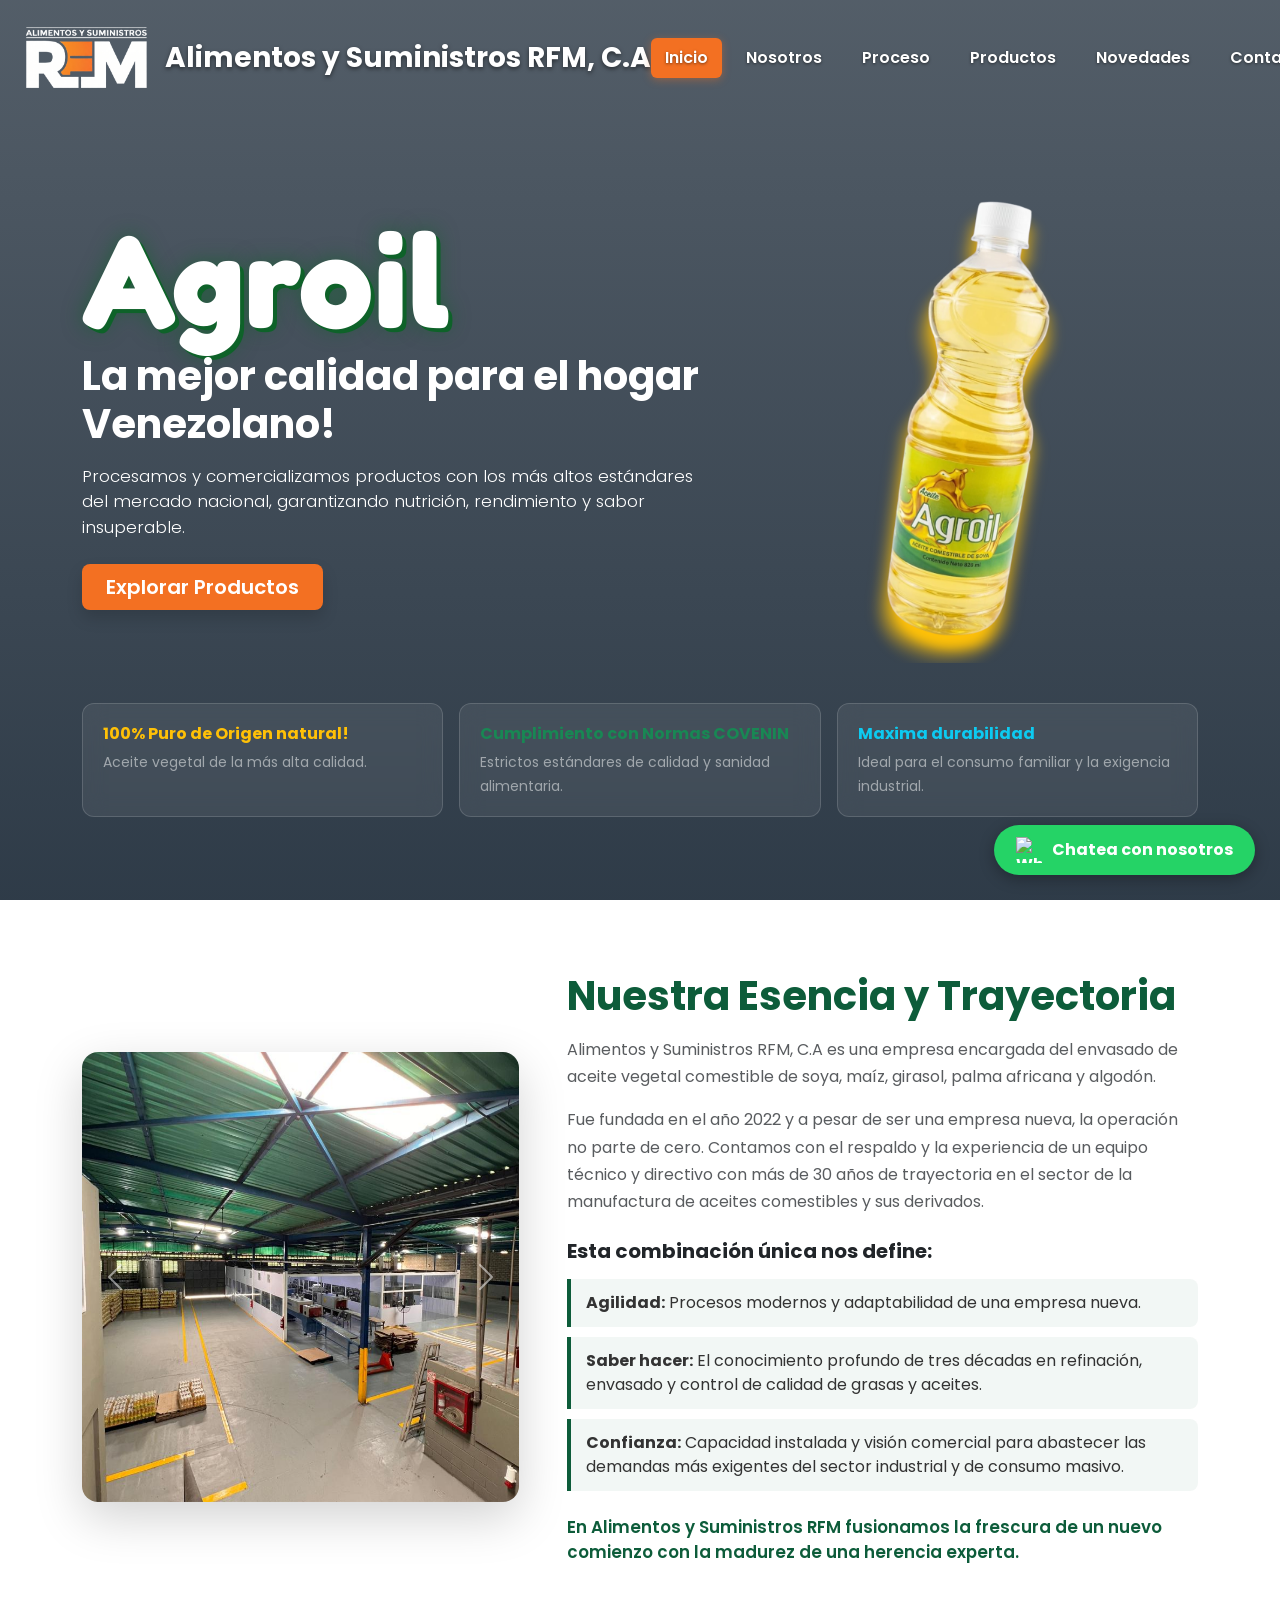
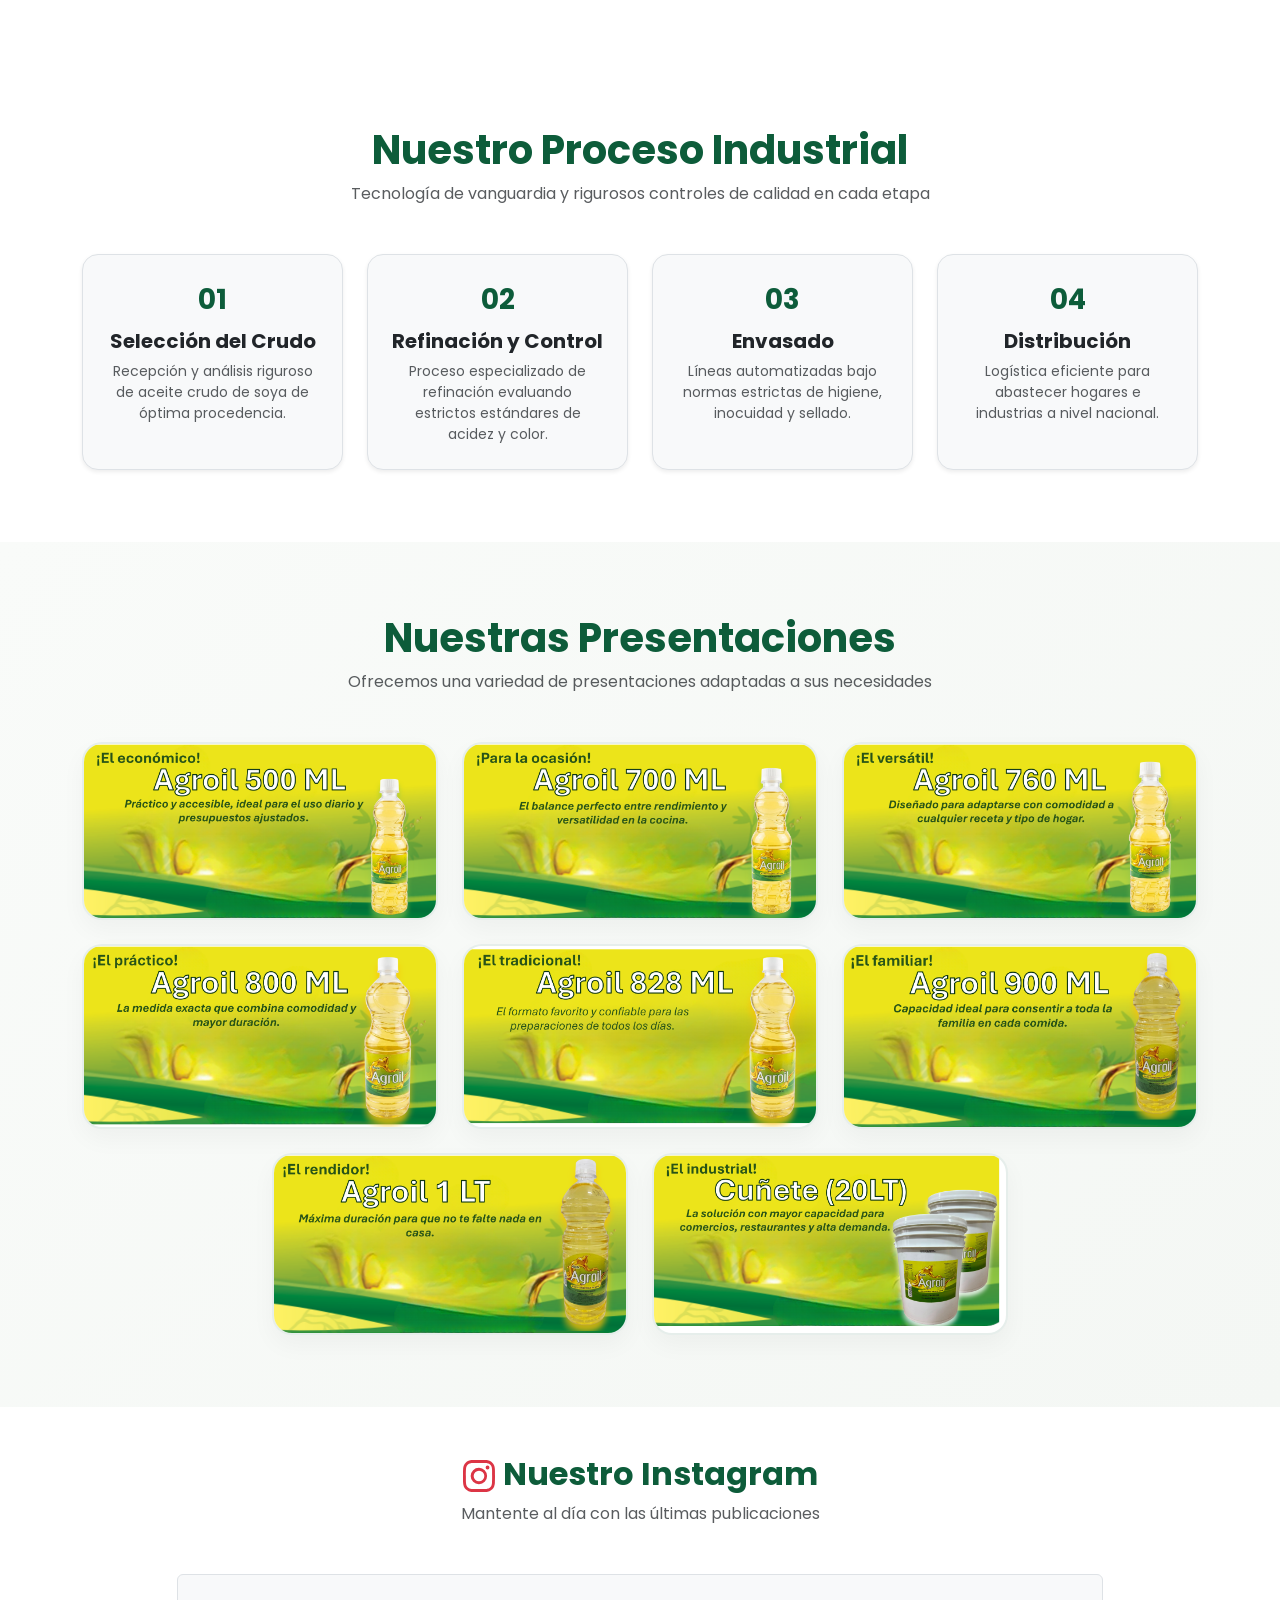
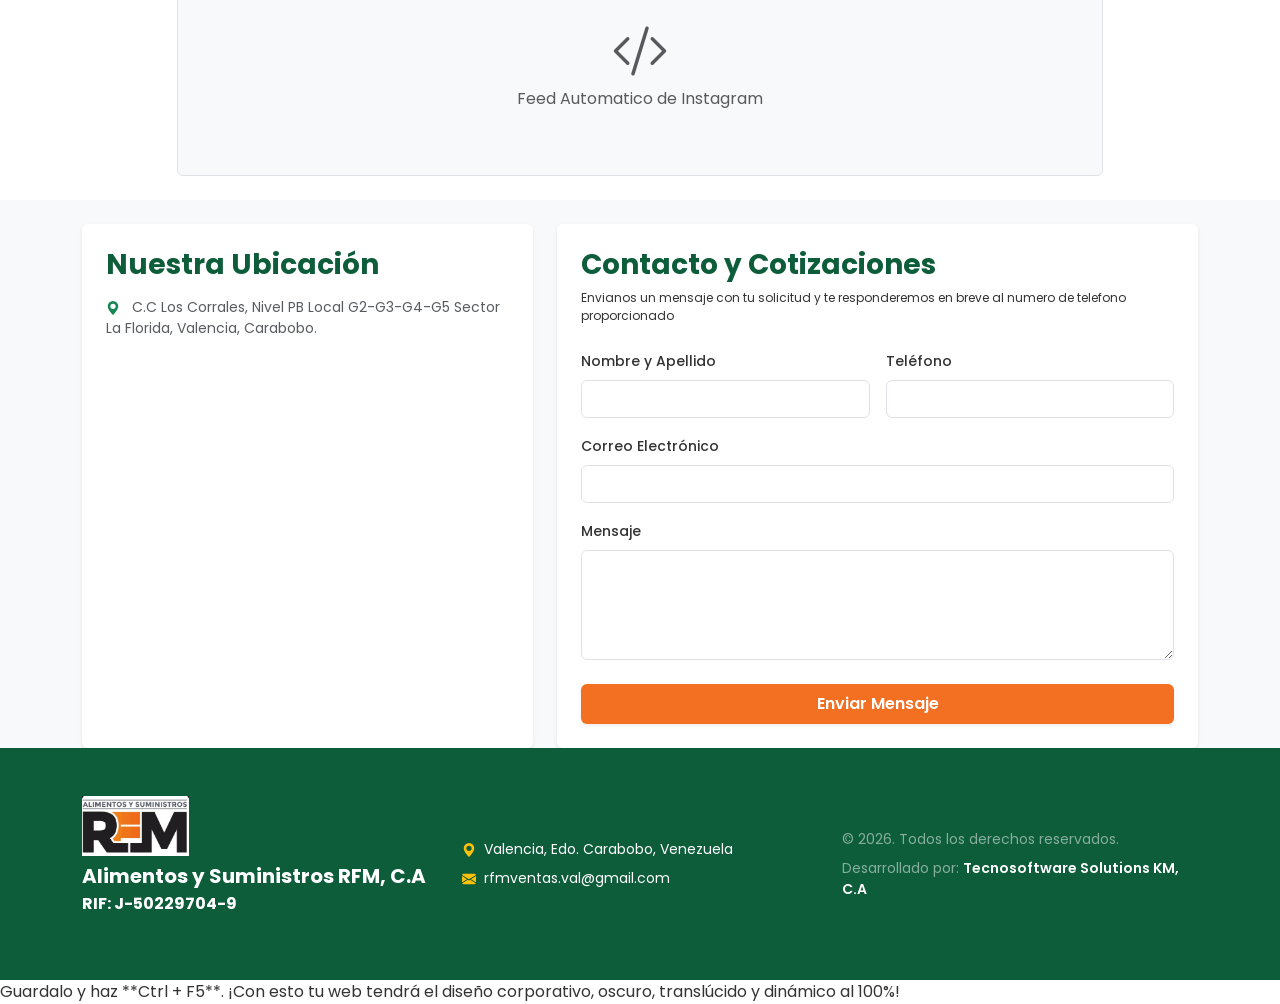
==== index.html @ ba0f2931 "Update index.html" ====
<!DOCTYPE html>
<html data-bs-theme="light" lang="es">

<head>
    <meta charset="utf-8">
    <meta name="viewport" content="width=device-width, initial-scale=1.0, shrink-to-fit=no">
    <title>Agroil | Alimentos RFM</title>
    <link rel="icon" type="image/webp" sizes="344x756" href="assets/img/agroil.webp">
    <link rel="stylesheet" href="assets/bootstrap/css/bootstrap.min.css">
    <link rel="stylesheet" href="https://fonts.googleapis.com/css2?family=Poppins:wght@300;400;600;700&family=Fredoka:wght@600&amp;display=swap">
    <link rel="stylesheet" href="https://cdn.jsdelivr.net/npm/bootstrap-icons@1.11.1/font/bootstrap-icons.css">
    <link rel="stylesheet" href="assets/css/styles.css">
</head>

<!-- EL TARGET AHORA APUNTA DIRECTAMENTE A #navbarNav PARA QUE FUNCIONE EL SCROLLSPY -->
<body data-bs-spy="scroll" data-bs-target="#navbarNav" data-bs-offset="100" tabindex="0">
    
    <nav class="navbar navbar-expand-lg navbar-transparent" id="mainNavbar">
        <div class="container-fluid px-lg-4">
            <a class="navbar-brand d-flex align-items-center gap-3 me-auto" href="#inicio">
                <img id="logoNavbar" src="assets/img/logorfm-blanco1.png" alt="Logo de RFM">
                <div class="d-flex flex-column">
                    <h3 class="fw-bold m-0 fs-3">Alimentos y Suministros RFM, C.A</h3>
                </div>
            </a>
            <button class="navbar-toggler border-0 shadow-none" data-bs-toggle="collapse" data-bs-target="#navbarNav" type="button" aria-controls="navbarNav" aria-expanded="false" aria-label="Toggle navigation">
                <span class="navbar-toggler-icon"></span>
            </button>
            <div class="collapse navbar-collapse" id="navbarNav">
                <ul class="navbar-nav fw-semibold align-items-center gap-2 ms-auto mt-3 mt-lg-0">
                    <li class="nav-item"><a class="nav-link rounded px-3 py-2 nav-link-custom active" href="#inicio">Inicio</a></li>
                    <li class="nav-item"><a class="nav-link rounded px-3 py-2 nav-link-custom" href="#nosotros">Nosotros</a></li>
                    <li class="nav-item"><a class="nav-link rounded px-3 py-2 nav-link-custom" href="#proceso">Proceso</a></li>
                    <li class="nav-item"><a class="nav-link rounded px-3 py-2 nav-link-custom" href="#productos">Productos</a></li>
                    <li class="nav-item"><a class="nav-link rounded px-3 py-2 nav-link-custom" href="#instagram">Novedades</a></li>
                    <li class="nav-item"><a class="nav-link rounded px-3 py-2 nav-link-custom" href="#contacto">Contacto</a></li>
                </ul>
            </div>
        </div>
    </nav>
    
    <!-- PORTADA (HERO) -->
    <header class="text-center text-md-start d-flex align-items-center hero" id="inicio">
        <div class="container">
            <div class="row align-items-center">
                <div class="col-md-7">
                   <h1 class="fw-bold" style="font-family: 'Fredoka', sans-serif; font-size: 8.25rem; color: #FFFFFF; text-shadow: 4px 4px 0px #0E6229, 0px 0px 20px rgba(14,98,41,0.6); line-height: 1; margin-bottom: 0.5rem; letter-spacing: 1px;">Agroil</h1>
                    <h2 class="display-6 fw-bold mb-3 text-white">La mejor calidad para el hogar Venezolano!</h2>
                    <p class="lead mb-4 text-white" style="font-size: 1.05rem;">Procesamos y comercializamos productos con los más altos estándares del mercado nacional, garantizando nutrición, rendimiento y sabor insuperable.</p>
                    <div class="d-flex flex-wrap gap-3 mb-4">
                        <a class="btn btn-lg shadow px-4 btn-custom" role="button" href="#productos">Explorar Productos</a>
                    </div>
                </div>
                <div class="col-md-5 text-center">
                    <img class="img-fluid botella-flotante" src="assets/img/agroil3.png" alt="Aceite Agroil" style="object-fit: contain;">
                </div>
            </div>

            <!-- Tarjetas inferiores con efecto cristal esmerilado -->
            <div class="row g-3 mt-4">
                <div class="col-md-4">
                    <div class="hero-glass-card">
                        <strong class="d-block mb-1 text-warning">100% Puro de Origen natural!</strong>
                        <span class="small text-white-50">Aceite vegetal de la más alta calidad.</span>
                    </div>
                </div>
                <div class="col-md-4">
                    <div class="hero-glass-card">
                        <strong class="d-block mb-1 text-success"> Cumplimiento con Normas COVENIN</strong>
                        <span class="small text-white-50">Estrictos estándares de calidad y sanidad alimentaria.</span>
                    </div>
                </div>
                <div class="col-md-4">
                    <div class="hero-glass-card">
                        <strong class="d-block mb-1 text-info">Maxima durabilidad</strong>
                        <span class="small text-white-50">Ideal para el consumo familiar y la exigencia industrial.</span>
                    </div>
                </div>
            </div>
        </div>
    </header>

    <a href="https://wa.me/584124755775?text=Hola,%20me%20interesa%20saber%20más%20sobre%20tus%20servicios" class="whatsapp-btn" target="_blank">
        <img src="https://upload.wikimedia.org/wikipedia/commons/6/6b/WhatsApp.svg" alt="WhatsApp"> Chatea con nosotros 
    </a>

    <!-- SECCIÓN DE HISTORIA CON CARRUSEL AUTOMÁTICO DE 5 FOTOS VERTICALES -->
    <section class="about-section py-5" id="nosotros">
        <div class="container py-4">
            <div class="row align-items-center g-5">
                <div class="col-lg-5">
                    <div class="about-img-wrapper shadow-lg rounded-4 overflow-hidden">
                        <div id="carouselInstalaciones" class="carousel slide carousel-fade" data-bs-ride="carousel" data-bs-interval="3500">
                            <div class="carousel-inner">
                                <div class="carousel-item active">
                                    <img src="assets/img/instalaciones3.jpeg" class="d-block w-100 vertical-carousel-img" alt="Instalación 1">
                                </div>
                                <div class="carousel-item">
                                    <img src="assets/img/instalaciones2.jpeg" class="d-block w-100 vertical-carousel-img" alt="Instalación 2">
                                </div>
                                <div class="carousel-item">
                                    <img src="assets/img/instalaciones5.jpeg" class="d-block w-100 vertical-carousel-img" alt="Instalación 3">
                                </div>
                                <div class="carousel-item">
                                    <img src="assets/img/instalaciones8.png" class="d-block w-100 vertical-carousel-img" alt="Instalación 4">
                                </div>
                                <div class="carousel-item">
                                    <img src="assets/img/instalaciones7.jpeg" class="d-block w-100 vertical-carousel-img" alt="Instalación 5">
                                </div>
                            </div>
                            <button class="carousel-control-prev" type="button" data-bs-target="#carouselInstalaciones" data-bs-slide="prev">
                                <span class="carousel-control-prev-icon" aria-hidden="true"></span>
                                <span class="visually-hidden">Anterior</span>
                            </button>
                            <button class="carousel-control-next" type="button" data-bs-target="#carouselInstalaciones" data-bs-slide="next">
                                <span class="carousel-control-next-icon" aria-hidden="true"></span>
                                <span class="visually-hidden">Siguiente</span>
                            </button>
                        </div>
                    </div>
                </div>
                <div class="col-lg-7">
                    <h2 class="fw-bold mb-3 text-primary-custom" style="font-size: 2.5rem;">Nuestra Esencia y Trayectoria</h2>
                    <p class="text-muted mb-3" style="line-height: 1.7;">
                        Alimentos y Suministros RFM, C.A es una empresa encargada del envasado de aceite vegetal comestible de soya, maíz, girasol, palma africana y algodón.
                    </p>
                    <p class="text-muted mb-4" style="line-height: 1.7;">
                        Fue fundada en el año 2022 y a pesar de ser una empresa nueva, la operación no parte de cero. Contamos con el respaldo y la experiencia de un equipo técnico y directivo con más de 30 años de trayectoria en el sector de la manufactura de aceites comestibles y sus derivados.
                    </p>
                    
                    <h5 class="fw-bold mb-3 text-dark">Esta combinación única nos define:</h5>
                    
                    <div class="feature-pill">
                        <strong>Agilidad:</strong> Procesos modernos y adaptabilidad de una empresa nueva.
                    </div>
                    <div class="feature-pill">
                        <strong>Saber hacer:</strong> El conocimiento profundo de tres décadas en refinación, envasado y control de calidad de grasas y aceites.
                    </div>
                    <div class="feature-pill">
                        <strong>Confianza:</strong> Capacidad instalada y visión comercial para abastecer las demandas más exigentes del sector industrial y de consumo masivo.
                    </div>

                    <p class="fw-semibold mt-4 text-primary-custom" style="font-size: 1.05rem;">
                        En Alimentos y Suministros RFM fusionamos la frescura de un nuevo comienzo con la madurez de una herencia experta.
                    </p>
                </div>
            </div>
        </div>
    </section>

    <!-- SECCIÓN DE PROCESO INDUSTRIAL -->
    <section class="py-5 bg-white" id="proceso">
        <div class="container py-4">
            <div class="text-center mb-5">
                <h2 class="fw-bold text-primary-custom" style="font-size: 2.5rem;">Nuestro Proceso Industrial</h2>
                <p class="text-muted">Tecnología de vanguardia y rigurosos controles de calidad en cada etapa</p>
            </div>
            <div class="row g-4 text-center">
                <div class="col-md-3">
                    <div class="p-4 border rounded-4 h-100 bg-light shadow-sm">
                        <div class="text-primary-custom fw-bold fs-3 mb-2">01</div>
                        <h5 class="fw-bold text-dark">Selección del Crudo</h5>
                        <p class="text-muted small mb-0">Recepción y análisis riguroso de aceite crudo de soya de óptima procedencia.</p>
                    </div>
                </div>
                <div class="col-md-3">
                    <div class="p-4 border rounded-4 h-100 bg-light shadow-sm">
                        <div class="text-primary-custom fw-bold fs-3 mb-2">02</div>
                        <h5 class="fw-bold text-dark">Refinación y Control</h5>
                        <p class="text-muted small mb-0">Proceso especializado de refinación evaluando estrictos estándares de acidez y color.</p>
                    </div>
                </div>
                <div class="col-md-3">
                    <div class="p-4 border rounded-4 h-100 bg-light shadow-sm">
                        <div class="text-primary-custom fw-bold fs-3 mb-2">03</div>
                        <h5 class="fw-bold text-dark">Envasado</h5>
                        <p class="text-muted small mb-0">Líneas automatizadas bajo normas estrictas de higiene, inocuidad y sellado.</p>
                    </div>
                </div>
                <div class="col-md-3">
                    <div class="p-4 border rounded-4 h-100 bg-light shadow-sm">
                        <div class="text-primary-custom fw-bold fs-3 mb-2">04</div>
                        <h5 class="fw-bold text-dark">Distribución</h5>
                        <p class="text-muted small mb-0">Logística eficiente para abastecer hogares e industrias a nivel nacional.</p>
                    </div>
                </div>
            </div>
        </div>
    </section>

    <!-- SECCIÓN DE PRODUCTOS -->
    <section class="bg-light py-5" id="productos">
        <div class="container py-4">
            <div class="text-center mb-5">
                <h2 class="fw-bold text-primary-custom" style="font-size: 2.5rem;">Nuestras Presentaciones</h2>
                <p class="text-muted">Ofrecemos una variedad de presentaciones adaptadas a sus necesidades</p>
            </div>
            
            <!-- Fila 1: Las primeras 6 presentaciones -->
            <div class="row g-4 mb-4">
                <div class="col-sm-6 col-md-4">
                    <div class="card text-center border-0 h-100 product-card-img-only">
                        <img class="img-fluid w-100" src="assets/img/agroil500ml1.png" alt="Agroil 500 ML">
                    </div>
                </div>
                <div class="col-sm-6 col-md-4">
                    <div class="card text-center border-0 h-100 product-card-img-only">
                        <img class="img-fluid w-100" src="assets/img/agroil700ml1.png" alt="Agroil 700 ML">
                    </div>
                </div>
                <div class="col-sm-6 col-md-4">
                    <div class="card text-center border-0 h-100 product-card-img-only">
                        <img class="img-fluid w-100" src="assets/img/agroil760ml1.png" alt="Agroil 760 ML">
                    </div>
                </div>
                <div class="col-sm-6 col-md-4">
                    <div class="card text-center border-0 h-100 product-card-img-only">
                        <img class="img-fluid w-100" src="assets/img/agroil800ml1.png" alt="Agroil 800 ML">
                    </div>
                </div>
                <div class="col-sm-6 col-md-4">
                    <div class="card text-center border-0 h-100 product-card-img-only">
                        <img class="img-fluid w-100" src="assets/img/agroil828ml1.png" alt="Agroil 828 ML">
                    </div>
                </div>
                <div class="col-sm-6 col-md-4">
                    <div class="card text-center border-0 h-100 product-card-img-only">
                        <img class="img-fluid w-100" src="assets/img/agroil900ml1.png" alt="Agroil 900 ML">
                    </div>
                </div>
            </div>

            <!-- Fila 2: Las últimas 2 presentaciones centradas -->
            <div class="row g-4 justify-content-center">
                <div class="col-sm-6 col-md-4">
                    <div class="card text-center border-0 h-100 product-card-img-only">
                        <img class="img-fluid w-100" src="assets/img/agroil1lt1.png" alt="Agroil 1 LT">
                    </div>
                </div>
                <div class="col-sm-6 col-md-4">
                    <div class="card text-center border-0 h-100 product-card-img-only">
                        <img class="img-fluid w-100" src="assets/img/agroilcunete1.png" alt="Agroil Cuñete">
                    </div>
                </div>
            </div>
        </div>
    </section>
    
    <section class="py-5" id="instagram">
        <div class="container">
            <div class="text-center mb-5">
                <h2 class="fw-bold text-primary-custom"><svg class="bi bi-instagram text-danger me-2" xmlns="http://www.w3.org/2000/svg" width="1em" height="1em" fill="currentColor" viewBox="0 0 16 16">
                        <path d="M8 0C5.829 0 5.556.01 4.703.048 3.85.088 3.269.222 2.76.42a3.9 3.9 0 0 0-1.417.923A3.9 3.9 0 0 0 .42 2.76C.222 3.268.087 3.85.048 4.7.01 5.555 0 5.827 0 8.001c0 2.172.01 2.444.048 3.297.04.852.174 1.433.372 1.942.205.526.478.972.923 1.417.444.445.89.719 1.416.923.51.198 1.09.333 1.942.372C5.555 15.99 5.827 16 8 16s2.444-.01 3.298-.048c.851-.04 1.434-.174 1.943-.372a3.9 3.9 0 0 0 1.416-.923c.445-.445.718-.891.923-1.417.197-.509.332-1.09.372-1.942C15.99 10.445 16 10.173 16 8s-.01-2.445-.048-3.299c-.04-.851-.175-1.433-.372-1.941a3.9 3.9 0 0 0-.923-1.417A3.9 3.9 0 0 0 13.24.42c-.51-.198-1.092-.333-1.943-.372C10.443.01 10.172 0 7.998 0zm-.717 1.442h.718c2.136 0 2.389.007 3.232.046.78.035 1.204.166 1.486.275.373.145.64.319.92.599s.453.546.598.92c.11.281.24.705.275 1.485.039.843.047 1.096.047 3.231s-.008 2.389-.047 3.232c-.035.78-.166 1.203-.275 1.485a2.5 2.5 0 0 1-.599.919c-.28.28-.546.453-.92.598-.28.11-.704.24-1.485.276-.843.038-1.096.047-3.232.047s-2.39-.009-3.233-.047c-.78-.036-1.203-.166-1.485-.276a2.5 2.5 0 0 1-.92-.598 2.5 2.5 0 0 1-.6-.92c-.109-.281-.24-.705-.275-1.485-.038-.843-.046-1.096-.046-3.233s.008-2.388.046-3.231c.036-.78.166-1.204.276-1.486.145-.373.319-.64.599-.92s.546-.453.92-.598c.282-.11.705-.24 1.485-.276.738-.034 1.024-.044 2.515-.045zm4.988 1.328a.96.96 0 1 0 0 1.92.96.96 0 0 0 0-1.92m-4.27 1.122a4.109 4.109 0 1 0 0 8.217 4.109 4.109 0 0 0 0-8.217m0 1.441a2.667 2.667 0 1 1 0 5.334 2.667 2.667 0 0 1 0-5.334"></path>
                    </svg>Nuestro Instagram</h2>
                <p class="text-muted">Mantente al día con las últimas publicaciones</p>
            </div>
            <div class="row justify-content-center">
                <div class="col-lg-10 text-center">
                    <div class="text-muted bg-light border rounded p-5 border-dashed"><svg class="bi bi-code-slash display-4" xmlns="http://www.w3.org/2000/svg" width="1em" height="1em" fill="currentColor" viewBox="0 0 16 16">
                            <path d="M10.478 1.647a.5.5 0 1 0-.956-.294l-4 13a.5.5 0 0 0 .956.294zM4.854 4.146a.5.5 0 0 1 0 .708L1.707 8l3.147 3.146a.5.5 0 0 1-.708.708l-3.5-3.5a.5.5 0 0 1 0-.708l3.5-3.5a.5.5 0 0 1 .708 0m6.292 0a.5.5 0 0 0 0 .708L14.293 8l-3.147 3.146a.5.5 0 0 0 .708.708l3.5-3.5a.5.5 0 0 0 0-.708l-3.5-3.5a.5.5 0 0 0-.708 0"></path>
                        </svg>
                        <p class="mt-2">Feed Automatico de Instagram</p>
                    </div>
                </div>
            </div>
        </div>
    </section>

    <section class="bg-light" id="contacto">
        <div class="container">
            <div class="row g-4">
                <div class="col-md-5">
                    <div class="bg-white rounded shadow-sm h-100 p-4">
                        <h3 class="fw-bold mb-3 text-primary-custom">Nuestra Ubicación</h3>
                        <p class="small text-muted mb-4"><svg class="bi bi-geo-alt-fill text-success me-2" xmlns="http://www.w3.org/2000/svg" width="1em" height="1em" fill="currentColor" viewBox="0 0 16 16">
                                <path d="M8 16s6-5.686 6-10A6 6 0 0 0 2 6c0 4.314 6 10 6 10m0-7a3 3 0 1 1 0-6 3 3 0 0 1 0 6"></path>
                            </svg> C.C Los Corrales, Nivel PB Local G2-G3-G4-G5 Sector La Florida, Valencia, Carabobo. </p>
                        <div class="ratio ratio-4x3"><iframe src="https://www.google.com/maps/embed?pb=!1m18!1m12!1m3!1d6630.910100347142!2d-68.04578886795782!3d10.146372700443123!2m3!1f0!2f0!3f0!3m2!1i1024!2i768!4f13.1!3m3!1m2!1s0x8e8066cc45469587%3A0x238db2cf6368367c!2sCc%20los%20corrales!5e1!3m2!1ses!2sve!4v1781466089748!5m2!1ses!2sve" width="600" height="450" style="border:0;" allowfullscreen="" loading="lazy"></iframe></div>
                    </div>
                </div>
                <div class="col-md-7">
                    <div class="bg-white rounded shadow-sm h-100 p-4">
                        <h3 class="fw-bold text-primary-custom">Contacto y Cotizaciones</h3>
                        <p class="mb-4" style="font-size: 12px;">Envianos un mensaje con tu solicitud y te responderemos en breve al numero de telefono proporcionado</p>
                        <form data-bss-recipient="c4dbc16003c33387e668a1686b97dbf0" data-bss-subject="Solicitud de Cotizacion" data-bss-loading-message="Enviando..." data-bss-success-title="Éxito" data-bss-success-message="Su mensaje ha sido enviado" data-bss-error-message="Algo salió mal, por favor intente de nuevo" data-bss-filesize-message="El tamaño debe ser menor a 10 mega bytes" data-bss-empty-form-message="Por favor rellene todos los campos" data-bss-close="Cerrar">
                            <div class="row g-3">
                                <div class="col-md-6"><label class="small fw-medium form-label">Nombre y Apellido</label><input class="form-control" type="text" required=""></div>
                                <div class="col-md-6"><label class="small fw-medium form-label">Teléfono</label><input class="form-control" type="tel" required=""></div>
                                <div class="col-12"><label class="small fw-medium form-label">Correo Electrónico</label><input class="form-control" type="email" required=""></div>
                                <div class="col-12"><label class="small fw-medium form-label">Mensaje</label><textarea class="form-control" required="" rows="4"></textarea></div>
                                <div class="col-12 mt-4"><button class="btn shadow-sm w-100 py-2 btn-custom" type="submit">Enviar Mensaje</button></div>
                            </div>
                        </form>
                    </div>
                </div>
            </div>
        </div>
    </section>
    
    <footer class="text-center text-md-start text-white py-5 bg-primary-custom">
        <div class="container">
            <div class="row align-items-center g-4">
                <div class="col-md-4">
                    <div class="d-flex flex-column align-items-center align-items-md-start"><img class="img-fluid mb-2" src="assets/img/logoRfm.png" alt="logo" style="max-height: 60px;">
                        <h5 class="fw-bold mb-1">Alimentos y Suministros RFM, C.A</h5>
                        <p><strong>RIF:&nbsp;J-50229704-9</strong></p>
                    </div>
                </div>
                <div class="col-md-4 text-md-start">
                    <p class="small d-flex justify-content-center align-items-center justify-content-md-start mb-2"><svg class="bi bi-geo-alt-fill text-warning me-2" xmlns="http://www.w3.org/2000/svg" width="1em" height="1em" fill="currentColor" viewBox="0 0 16 16">
                            <path d="M8 16s6-5.686 6-10A6 6 0 0 0 2 6c0 4.314 6 10 6 10m0-7a3 3 0 1 1 0-6 3 3 0 0 1 0 6"></path>
                        </svg> Valencia, Edo. Carabobo, Venezuela </p>
                    <p class="small d-flex justify-content-center align-items-center justify-content-md-start mb-0"><svg class="bi bi-envelope-fill text-warning me-2" xmlns="http://www.w3.org/2000/svg" width="1em" height="1em" fill="currentColor" viewBox="0 0 16 16">
                            <path d="M.05 3.555A2 2 0 0 1 2 2h12a2 2 0 0 1 1.95 1.555L8 8.414zM0 4.697v7.104l5.803-3.558zM6.761 8.83l-6.57 4.027A2 2 0 0 0 2 14h12a2 2 0 0 0 1.808-1.144l-6.57-4.027L8 9.586zm3.436-.586L16 11.801V4.697z"></path>
                        </svg> rfmventas.val@gmail.com </p>
                </div>
                <div class="col-md-4 text-md-start">
                    <p class="small text-white-50 mb-2">© 2026. Todos los derechos reservados.</p>
                    <p class="small text-white-50 mb-0"> Desarrollado por: <a class="fw-semibold text-decoration-none text-white hover-link" href="https://www.tecnosoftwaresolutions.com" target="_blank">Tecnosoftware Solutions KM, C.A</a></p>
                </div>
            </div>
        </div>
    </footer>

    <!-- SCRIPT DINÁMICO PARA CAMBIO DE LOGO Y ESTILO DEL MENÚ -->
    <script>
        window.addEventListener('scroll', function() {
            const navbar = document.getElementById('mainNavbar');
            const logo = document.getElementById('logoNavbar');
            if (window.scrollY > 50) {
                navbar.classList.remove('navbar-transparent');
                navbar.classList.add('navbar-scrolled');
                logo.src = 'assets/img/logorfm-negro1.png'; // Logo actualizado a negro para cuando la barra es blanca
            } else {
                navbar.classList.remove('navbar-scrolled');
                navbar.classList.add('navbar-transparent');
                logo.src = 'assets/img/logorfm-blanco1.png'; // Logo adaptado para la parte superior oscura
            }
        });

        document.addEventListener('DOMContentLoaded', function() {
            const navbar = document.getElementById('mainNavbar');
            const logo = document.getElementById('logoNavbar');
            if (window.scrollY > 50) {
                navbar.classList.remove('navbar-transparent');
                navbar.classList.add('navbar-scrolled');
                logo.src = 'assets/img/logorfm-negro1.png'; // Logo actualizado
            } else {
                navbar.classList.add('navbar-transparent');
                logo.src = 'assets/img/logorfm-blanco1.png';
            }
        });
    </script>

    <script src="assets/bootstrap/js/bootstrap.min.js"></script>
    <script src="assets/js/./embed/js/smart-forms.min.js"></script>
</body>

</html>

Guardalo y haz **Ctrl + F5**. ¡Con esto tu web tendrá el diseño corporativo, oscuro, translúcido y dinámico al 100%!
---- assets/css/styles.css ----
/* 1. Desplazamiento suave nativo */
html {
  scroll-behavior: smooth;
}

#inicio, #nosotros, #proceso, #productos, #instagram, #contacto {
  scroll-margin-top: 100px;
}

body {
  font-family: 'Poppins', sans-serif;
  color: #333;
  position: relative;
  padding-top: 0 !important;
  /* overflow-x: hidden; <-- ELIMINADO: Esta es la línea exacta que rompe la selección automática del menú */
}

.bg-primary-custom {
  background-color: #0d5c3a;
}

.text-primary-custom {
  color: #0d5c3a;
}

.btn-custom {
  background-color: #f37022;
  color: #fff;
  font-weight: 600;
  border: none;
}

.btn-custom:hover {
  background-color: #d65d1b;
  color: #fff;
}

/* ==========================================
   2. BARRA DE NAVEGACIÓN DINÁMICA (CAMBIO AL HACER SCROLL)
   ========================================== */
.navbar {
  position: fixed !important;
  top: 0;
  left: 0;
  width: 100%;
  z-index: 1050;
  padding-top: 20px !important;
  padding-bottom: 20px !important;
  transition: all 0.35s ease-in-out;
}

/* === TAMAÑO DEL LOGO LIMPIO (Sin zoom forzado) === */
#logoNavbar {
  height: 65px !important;
  width: auto !important;
  object-fit: contain;
  transition: all 0.3s ease;
}

/* Estado 1: Arriba del todo (Transparente con letras blancas) */
.navbar.navbar-transparent {
  background: transparent !important;
  backdrop-filter: none !important;
  -webkit-backdrop-filter: none !important;
  border-bottom: none !important;
  box-shadow: none !important;
}

.navbar.navbar-transparent .navbar-brand h3 {
  color: #ffffff !important;
  text-shadow: 0 2px 4px rgba(0,0,0,0.5);
}

.navbar.navbar-transparent .navbar-brand .text-muted {
  color: rgba(255, 255, 255, 0.8) !important;
  text-shadow: 0 1px 3px rgba(0,0,0,0.5);
}

.navbar.navbar-transparent .navbar-nav .nav-link-custom {
  color: #ffffff !important;
  text-shadow: 0 1px 3px rgba(0,0,0,0.5);
}

.navbar.navbar-transparent .navbar-nav .nav-link-custom:hover {
  color: #f37022 !important;
  background-color: rgba(255, 255, 255, 0.15);
  border-radius: 6px;
}

.navbar.navbar-transparent .navbar-toggler {
  border-color: rgba(255, 255, 255, 0.5) !important;
}

.navbar.navbar-transparent .navbar-toggler-icon {
  filter: brightness(0) invert(1);
}

/* Estado 2: Al bajar el scroll (Fondo blanco translúcido con letras oscuras) */
.navbar.navbar-scrolled {
  background: rgba(255, 255, 255, 0.95) !important;
  backdrop-filter: blur(10px);
  -webkit-backdrop-filter: blur(10px);
  border-bottom: 1px solid rgba(0, 0, 0, 0.08) !important;
  box-shadow: 0 4px 20px rgba(0, 0, 0, 0.08) !important;
  padding-top: 12px !important;
  padding-bottom: 12px !important;
}

.navbar.navbar-scrolled .navbar-brand h3 {
  color: #333333 !important;
  text-shadow: none;
}

.navbar.navbar-scrolled .navbar-brand .text-muted {
  color: #6c757d !important;
  text-shadow: none;
}

.navbar.navbar-scrolled .navbar-nav .nav-link-custom {
  color: #333333 !important;
  text-shadow: none;
}

.navbar.navbar-scrolled .navbar-nav .nav-link-custom:hover {
  color: #0d5c3a !important;
  background-color: rgba(13, 92, 58, 0.05);
  border-radius: 6px;
}

.navbar.navbar-scrolled .navbar-toggler {
  border-color: rgba(0, 0, 0, 0.2) !important;
}

.navbar.navbar-scrolled .navbar-toggler-icon {
  filter: none;
}

/* Comunes del Navbar */
.navbar-nav .nav-link.active {
  background-color: #f37022 !important;
  color: #ffffff !important;
  border-radius: 6px;
  padding-left: 14px !important;
  padding-right: 14px !important;
  font-weight: 600;
  box-shadow: 0 2px 8px rgba(243, 112, 34, 0.4);
}

.navbar-toggler:focus {
  box-shadow: none;
}

@media (max-width: 991.98px) {
  .navbar-collapse {
    background: rgba(10, 25, 40, 0.95);
    padding: 15px;
    border-radius: 8px;
    margin-top: 10px;
  }
  .navbar.navbar-scrolled .navbar-collapse {
    background: rgba(255, 255, 255, 0.98);
    box-shadow: 0 10px 25px rgba(0,0,0,0.1);
  }
  .navbar-brand h3 {
    font-size: 1.05rem !important;
    white-space: normal !important;
    line-height: 1.2;
  }
  .navbar-brand {
    gap: 8px !important;
  }
  #logoNavbar {
    height: 55px !important;
  }
}

/* ==========================================
   3. SECCIÓN HERO (EMPIEZA DESDE ARRIBA DEL TODO)
   ========================================== */
.hero {
  background: linear-gradient(rgba(10, 25, 40, 0.7), rgba(10, 25, 40, 0.85)), url('../img/portada.png') center/cover no-repeat;
  color: white;
  padding-top: 160px !important;
  padding-bottom: 60px;
  min-height: 100vh;
  margin-top: 0 !important;
}

@keyframes flotar {
  0% { transform: translateY(0px); }
  50% { transform: translateY(-12px); }
  100% { transform: translateY(0px); }
}

.botella-flotante {
  animation: flotar 3s ease-in-out infinite;
  max-height: 480px !important;
}

.hero-glass-card {
  background: rgba(255, 255, 255, 0.07);
  backdrop-filter: blur(10px);
  -webkit-backdrop-filter: blur(10px);
  border: 1px solid rgba(255, 255, 255, 0.15);
  border-radius: 12px;
  padding: 18px 20px;
  color: #ffffff;
  transition: transform 0.3s ease, background 0.3s ease;
  height: 100%;
}

.hero-glass-card:hover {
  background: rgba(255, 255, 255, 0.12);
  transform: translateY(-4px);
}

/* ==========================================
   4. SECCIÓN DE HISTORIA E INSTALACIONES (CARRUSEL)
   ========================================== */
.about-section {
  background-color: #ffffff;
  position: relative;
}

.about-img-wrapper {
  position: relative;
  border-radius: 1rem;
  overflow: hidden;
  box-shadow: 0 15px 30px rgba(0,0,0,0.1);
}

.about-img-wrapper img {
  transition: transform 0.5s ease;
}

.about-img-wrapper:hover img {
  transform: scale(1.03);
}

.vertical-carousel-img {
  height: 450px !important;
  object-fit: cover !important;
  width: 100%;
}

.feature-pill {
  background: rgba(13, 92, 58, 0.05);
  border-left: 4px solid #0d5c3a;
  padding: 12px 15px;
  border-radius: 0 8px 8px 0;
  margin-bottom: 10px;
}

/* ==========================================
   5. SECCIÓN DE PRODUCTOS
   ========================================== */
#productos {
  background: linear-gradient(135deg, #f9fbf9 0%, #f4f7f4 100%) !important;
  position: relative;
}

.product-card-img-only {
  background: #ffffff;
  border-radius: 20px !important;
  border: 2px solid rgba(13, 92, 58, 0.1) !important;
  box-shadow: 0 10px 25px rgba(0, 0, 0, 0.04) !important;
  overflow: hidden;
  display: flex;
  align-items: center;
  justify-content: center;
  padding: 0px;
  transition: all 0.35s cubic-bezier(0.165, 0.84, 0.44, 1);
  position: relative;
}

.product-card-img-only img {
  width: 100% !important;
  height: 100% !important;
  object-fit: cover !important;
  transition: transform 0.4s ease-in-out;
}

.product-card-img-only:hover {
  transform: translateY(-8px);
  box-shadow: 0 18px 40px rgba(13, 92, 58, 0.15) !important;
  border-color: #f37022 !important;
}

.product-card-img-only:hover img {
  transform: scale(1.05);
}

/* ==========================================
   6. BOTÓN FLOTANTE DE WHATSAPP
   ========================================== */
.whatsapp-btn {
  position: fixed !important;
  bottom: 25px !important;
  right: 25px !important;
  background-color: #25d366 !important;
  color: white !important;
  padding: 12px 22px !important;
  border-radius: 50px !important;
  text-decoration: none !important;
  font-weight: bold !important;
  display: flex !important;
  align-items: center !important;
  gap: 10px !important;
  box-shadow: 0 4px 15px rgba(0,0,0,0.3) !important;
  z-index: 9999 !important;
  transition: transform 0.3s ease !important;
}

.whatsapp-btn:hover {
  transform: scale(1.05);
  color: white !important;
}

.whatsapp-btn img {
  width: 26px !important;
  height: 26px !important;
  max-width: 26px !important;
  max-height: 26px !important;
  object-fit: contain !important;
  display: inline-block !important;
  margin: 0 !important;
}

/* ==========================================
   7. FOOTER
   ========================================== */
footer {
  background-color: #0d5c3a !important;
  color: white !important;
  position: relative;
  z-index: 10;
}

.hover-link {
  transition: color 0.3s ease;
}

.hover-link:hover {
  color: #f37022 !important;
}
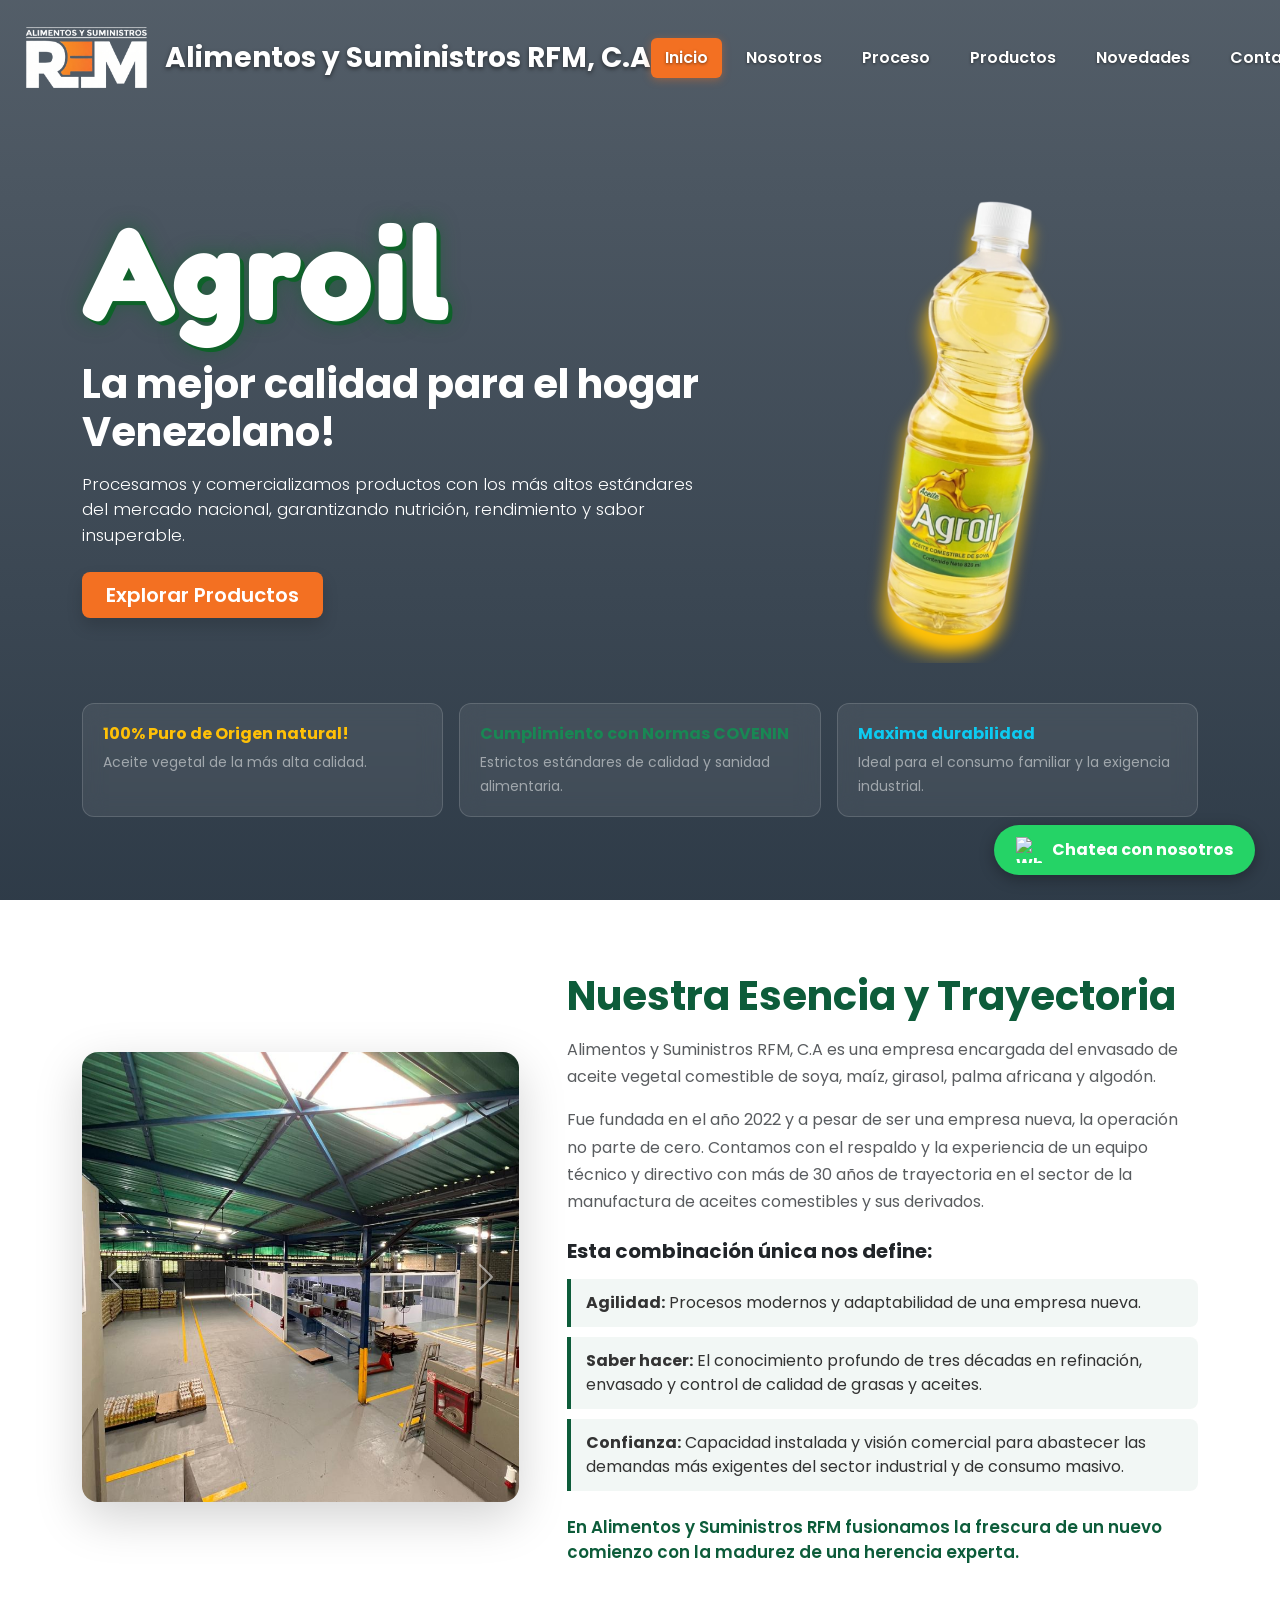
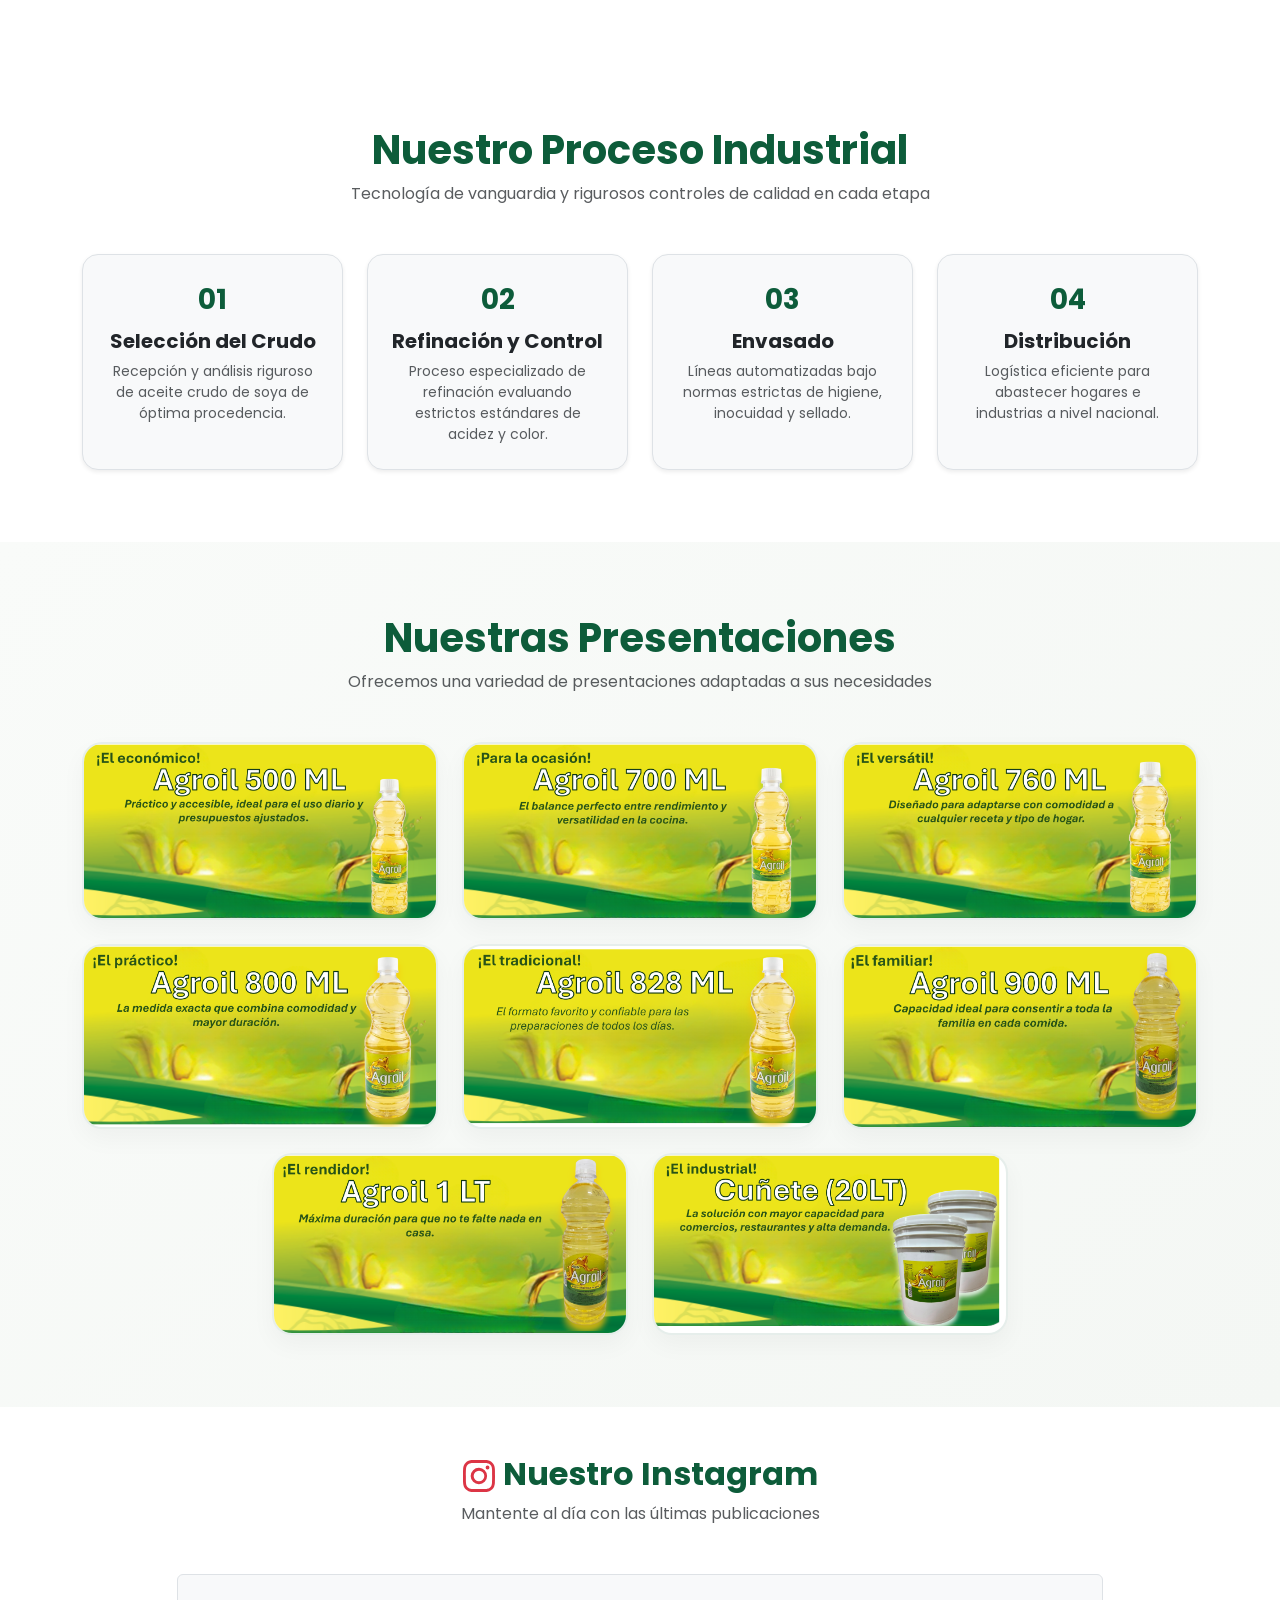
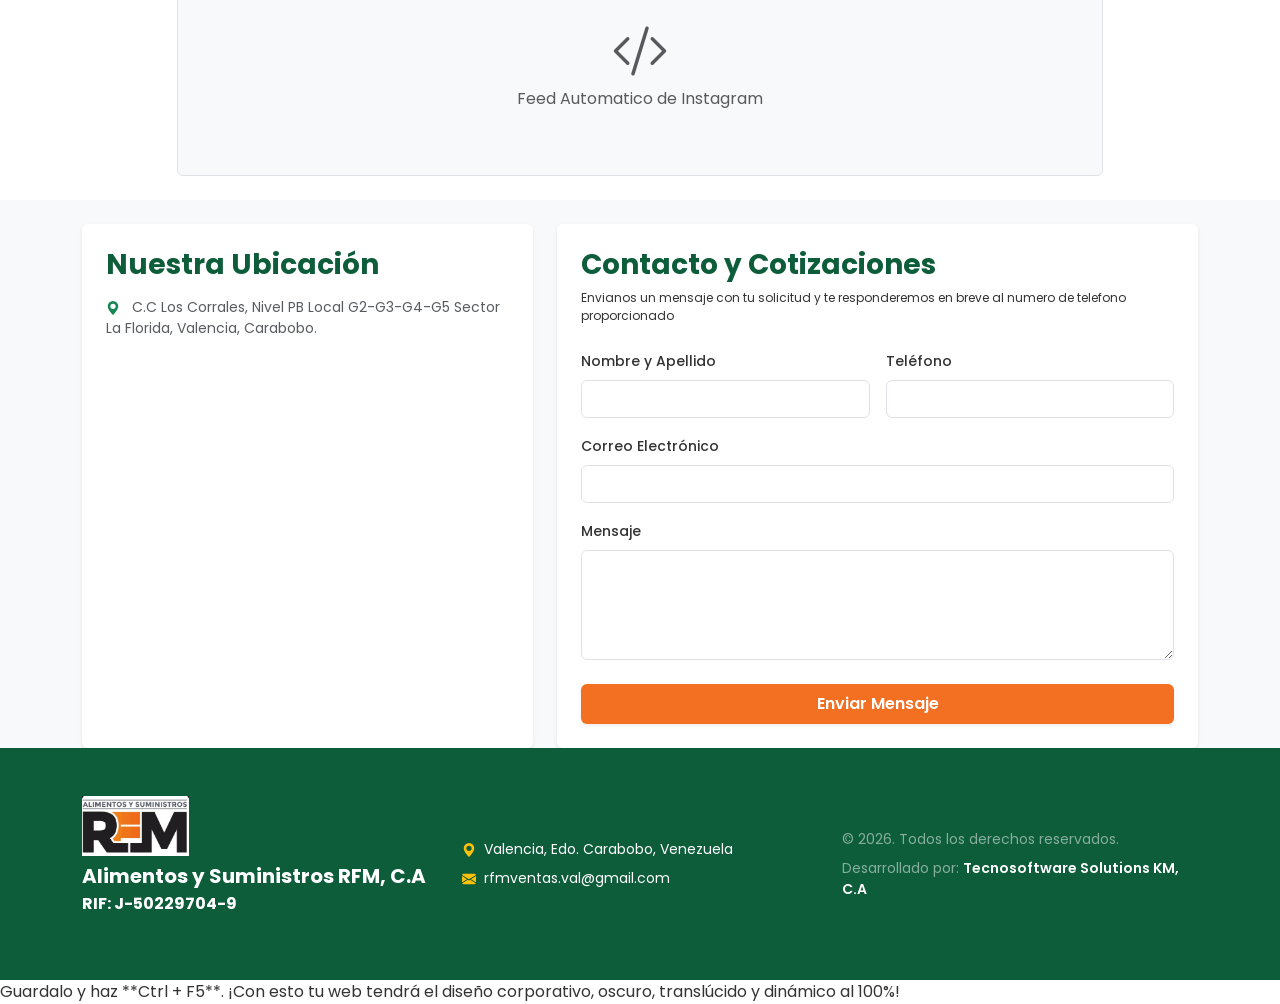
==== commit a1b302c2: "Update index.html" ====
--- a/index.html
+++ b/index.html
@@ -44,7 +44,7 @@
         <div class="container">
             <div class="row align-items-center">
                 <div class="col-md-7">
-                   <h1 class="fw-bold" style="font-family: 'Fredoka', sans-serif; font-size: 8.25rem; color: #FFFFFF; text-shadow: 4px 4px 0px #0E6229, 0px 0px 20px rgba(14,98,41,0.6); line-height: 1; margin-bottom: 0.5rem; letter-spacing: 1px;">Agroil</h1>
+                   <h1 class="fw-bold" style="font-family: 'Fredoka', sans-serif; font-size: 8.25rem; color: #FFFFFF; text-shadow: 4px 4px 0px #0E6229, 0px 0px 20px rgba(14,98,41,0.6); line-height: 1; margin-bottom: 1.5rem; letter-spacing: 1px;">Agroil</h1>
                     <h2 class="display-6 fw-bold mb-3 text-white">La mejor calidad para el hogar Venezolano!</h2>
                     <p class="lead mb-4 text-white" style="font-size: 1.05rem;">Procesamos y comercializamos productos con los más altos estándares del mercado nacional, garantizando nutrición, rendimiento y sabor insuperable.</p>
                     <div class="d-flex flex-wrap gap-3 mb-4">
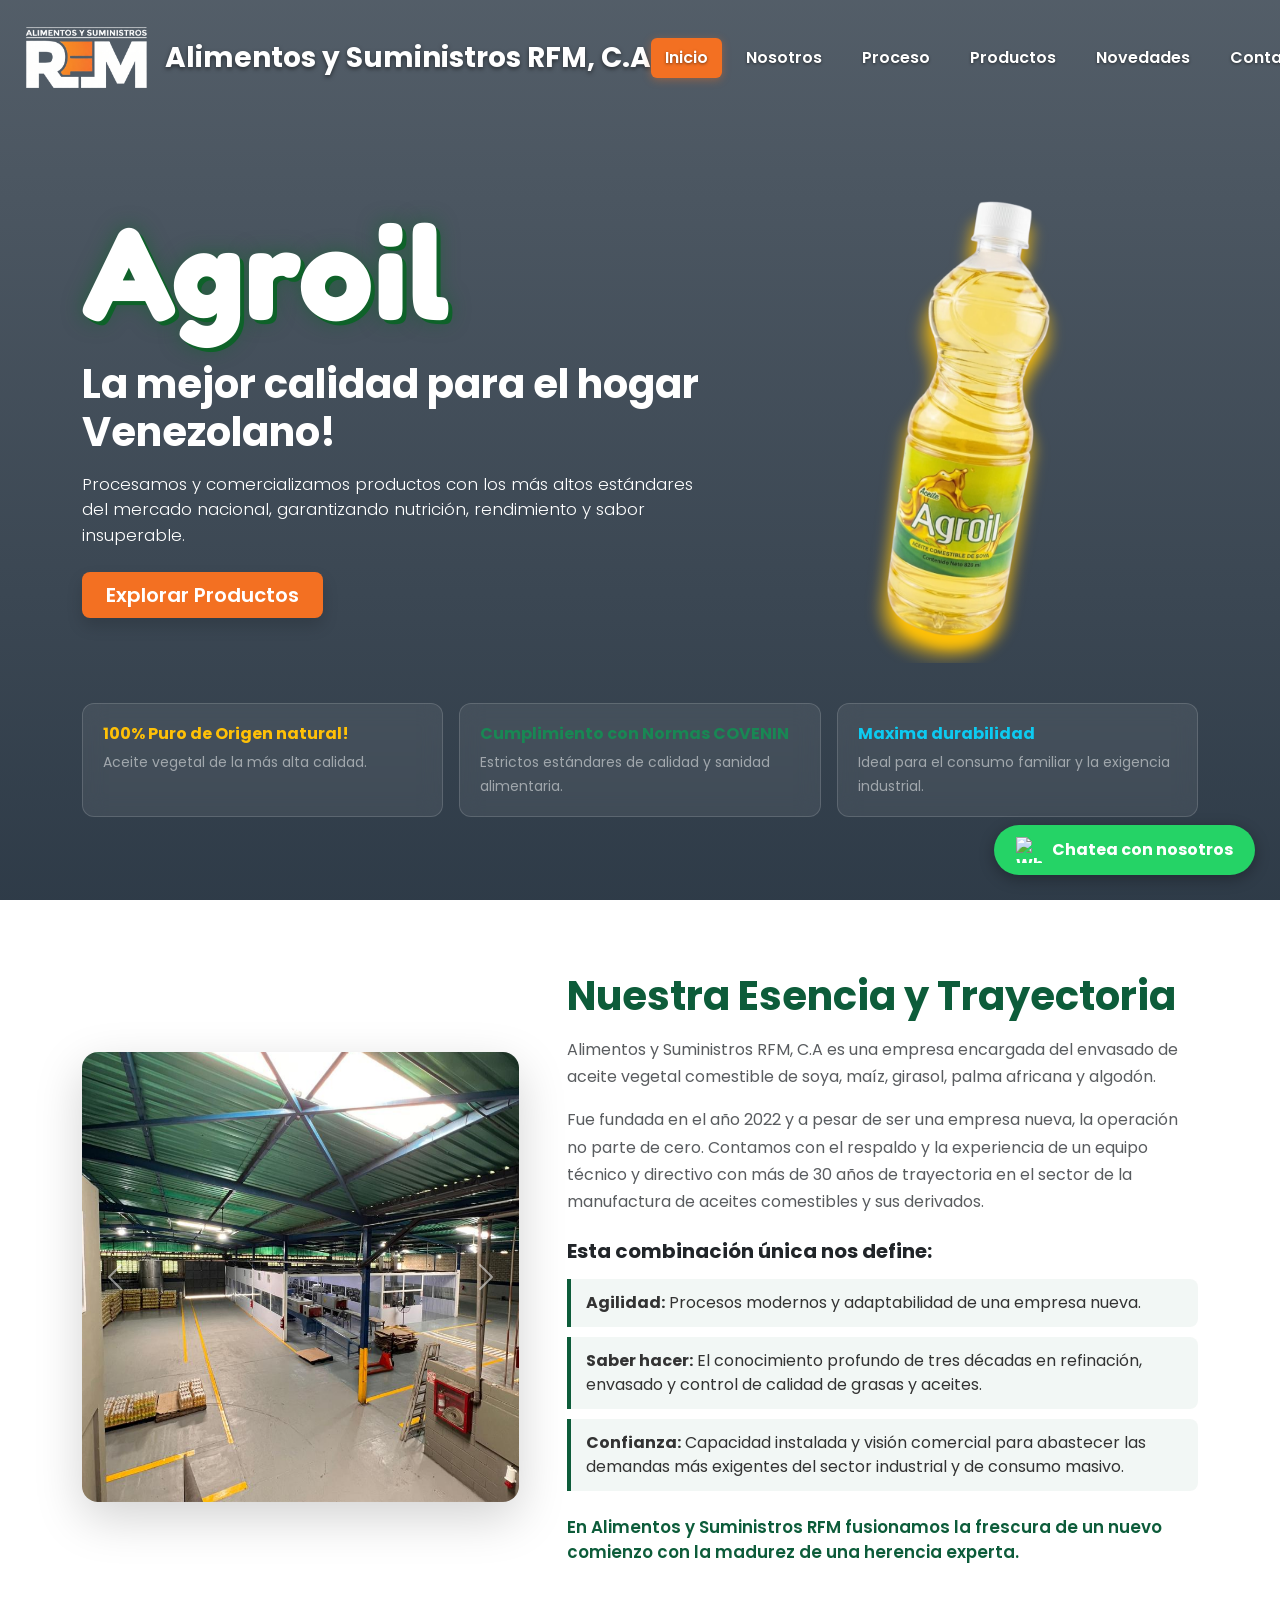
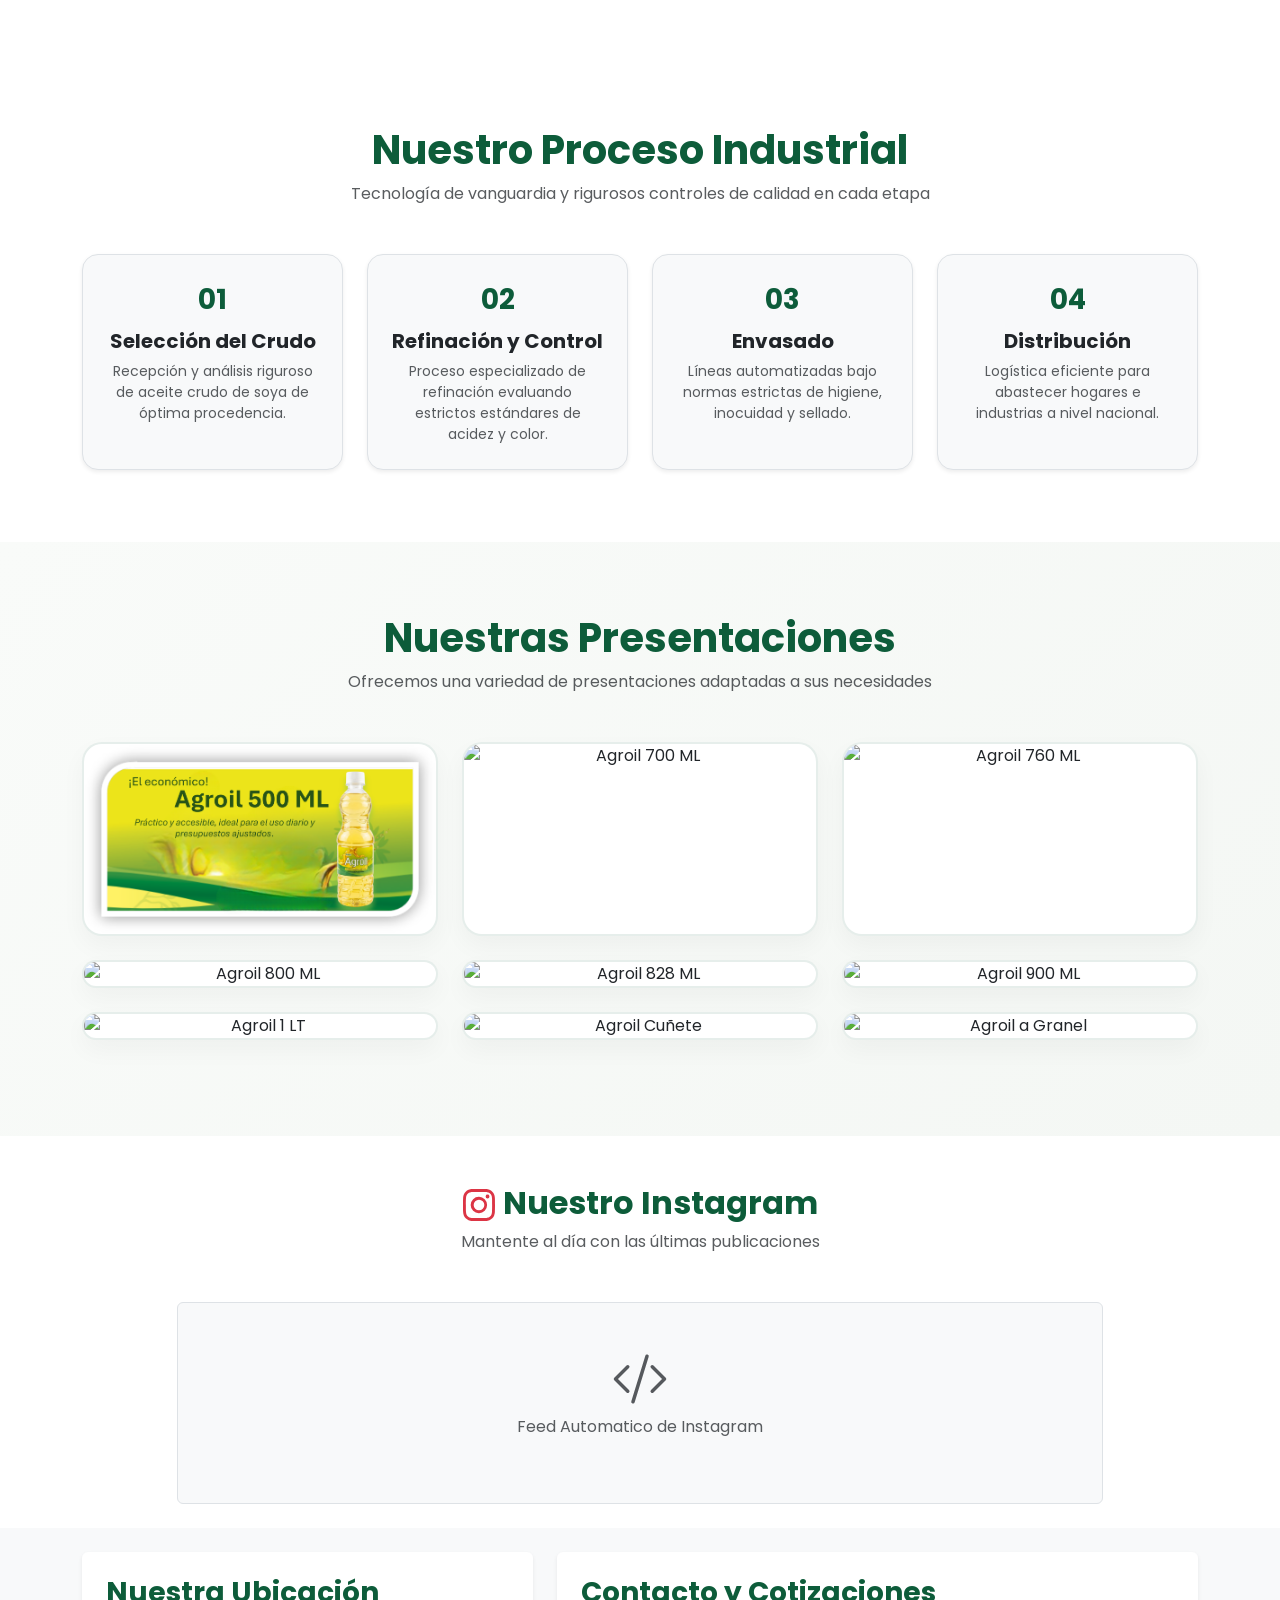
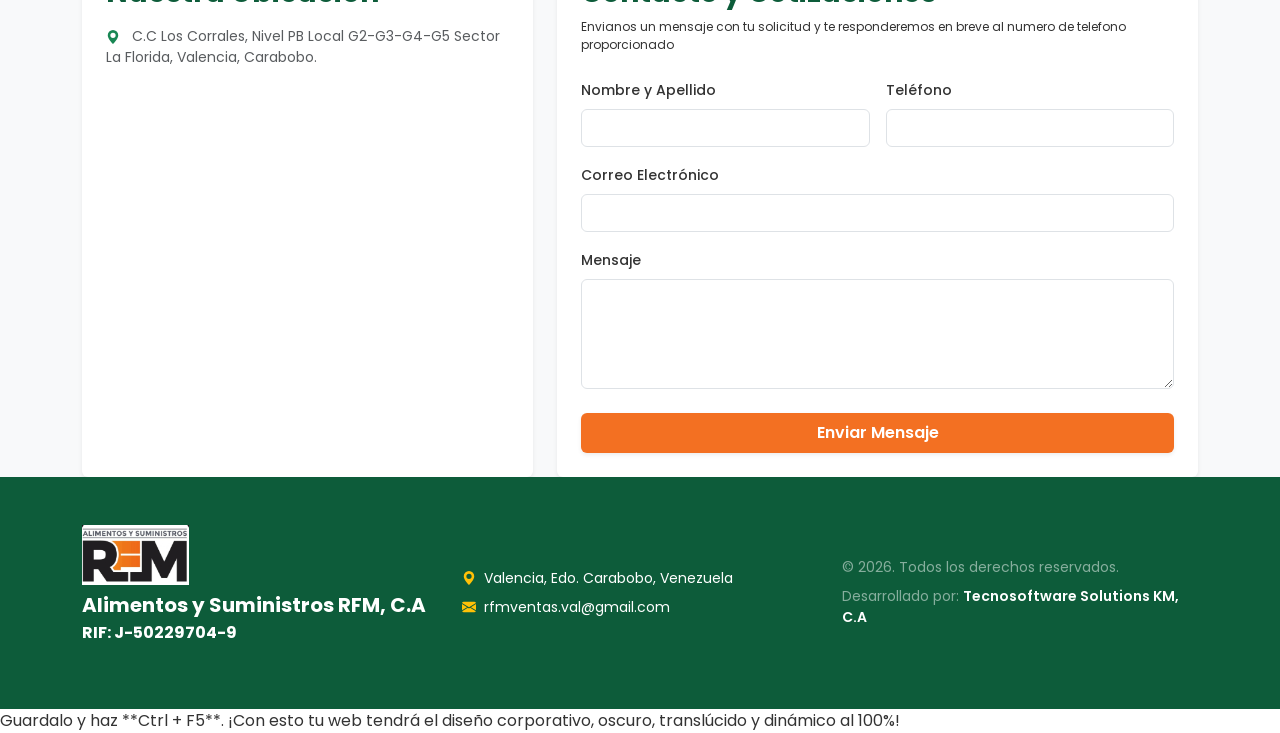
==== commit 28b90299: "Update index.html" ====
--- a/index.html
+++ b/index.html
@@ -200,50 +200,50 @@
             <div class="row g-4 mb-4">
                 <div class="col-sm-6 col-md-4">
                     <div class="card text-center border-0 h-100 product-card-img-only">
-                        <img class="img-fluid w-100" src="assets/img/agroil500ml1.png" alt="Agroil 500 ML">
-                    </div>
-                </div>
-                <div class="col-sm-6 col-md-4">
-                    <div class="card text-center border-0 h-100 product-card-img-only">
-                        <img class="img-fluid w-100" src="assets/img/agroil700ml1.png" alt="Agroil 700 ML">
-                    </div>
-                </div>
-                <div class="col-sm-6 col-md-4">
-                    <div class="card text-center border-0 h-100 product-card-img-only">
-                        <img class="img-fluid w-100" src="assets/img/agroil760ml1.png" alt="Agroil 760 ML">
-                    </div>
-                </div>
-                <div class="col-sm-6 col-md-4">
-                    <div class="card text-center border-0 h-100 product-card-img-only">
-                        <img class="img-fluid w-100" src="assets/img/agroil800ml1.png" alt="Agroil 800 ML">
-                    </div>
-                </div>
-                <div class="col-sm-6 col-md-4">
-                    <div class="card text-center border-0 h-100 product-card-img-only">
-                        <img class="img-fluid w-100" src="assets/img/agroil828ml1.png" alt="Agroil 828 ML">
-                    </div>
-                </div>
-                <div class="col-sm-6 col-md-4">
-                    <div class="card text-center border-0 h-100 product-card-img-only">
-                        <img class="img-fluid w-100" src="assets/img/agroil900ml1.png" alt="Agroil 900 ML">
-                    </div>
-                </div>
-            </div>
-
-            <!-- Fila 2: Las últimas 2 presentaciones centradas -->
-            <div class="row g-4 justify-content-center">
-                <div class="col-sm-6 col-md-4">
-                    <div class="card text-center border-0 h-100 product-card-img-only">
-                        <img class="img-fluid w-100" src="assets/img/agroil1lt1.png" alt="Agroil 1 LT">
-                    </div>
-                </div>
-                <div class="col-sm-6 col-md-4">
-                    <div class="card text-center border-0 h-100 product-card-img-only">
-                        <img class="img-fluid w-100" src="assets/img/agroilcunete1.png" alt="Agroil Cuñete">
-                    </div>
-                </div>
-            </div>
-        </div>
+                        <img class="img-fluid w-100" src="assets/img/agroil500ml2.png" alt="Agroil 500 ML">
+                    </div>
+                </div>
+                <div class="col-sm-6 col-md-4">
+                    <div class="card text-center border-0 h-100 product-card-img-only">
+                        <img class="img-fluid w-100" src="assets/img/agroil700ml2.png" alt="Agroil 700 ML">
+                    </div>
+                </div>
+                <div class="col-sm-6 col-md-4">
+                    <div class="card text-center border-0 h-100 product-card-img-only">
+                        <img class="img-fluid w-100" src="assets/img/agroil760ml2.png" alt="Agroil 760 ML">
+                    </div>
+                </div>
+                <div class="col-sm-6 col-md-4">
+                    <div class="card text-center border-0 h-100 product-card-img-only">
+                        <img class="img-fluid w-100" src="assets/img/agroil800ml2.png" alt="Agroil 800 ML">
+                    </div>
+                </div>
+                <div class="col-sm-6 col-md-4">
+                    <div class="card text-center border-0 h-100 product-card-img-only">
+                        <img class="img-fluid w-100" src="assets/img/agroil828ml2.png" alt="Agroil 828 ML">
+                    </div>
+                </div>
+                <div class="col-sm-6 col-md-4">
+                    <div class="card text-center border-0 h-100 product-card-img-only">
+                        <img class="img-fluid w-100" src="assets/img/agroil900ml2.png" alt="Agroil 900 ML">
+                    </div>
+                </div>
+                <div class="col-sm-6 col-md-4">
+                    <div class="card text-center border-0 h-100 product-card-img-only">
+                        <img class="img-fluid w-100" src="assets/img/agroil1lt2.png" alt="Agroil 1 LT">
+                    </div>
+                </div>
+                <div class="col-sm-6 col-md-4">
+                    <div class="card text-center border-0 h-100 product-card-img-only">
+                        <img class="img-fluid w-100" src="assets/img/agroilcunete2.png" alt="Agroil Cuñete">
+                    </div>
+                </div>
+                <div class="col-sm-6 col-md-4">
+                    <div class="card text-center border-0 h-100 product-card-img-only">
+                        <img class="img-fluid w-100" src="assets/img/agroilgranel2.png" alt="Agroil a Granel">
+                    </div>
+                </div>
+            </div>
     </section>
     
     <section class="py-5" id="instagram">
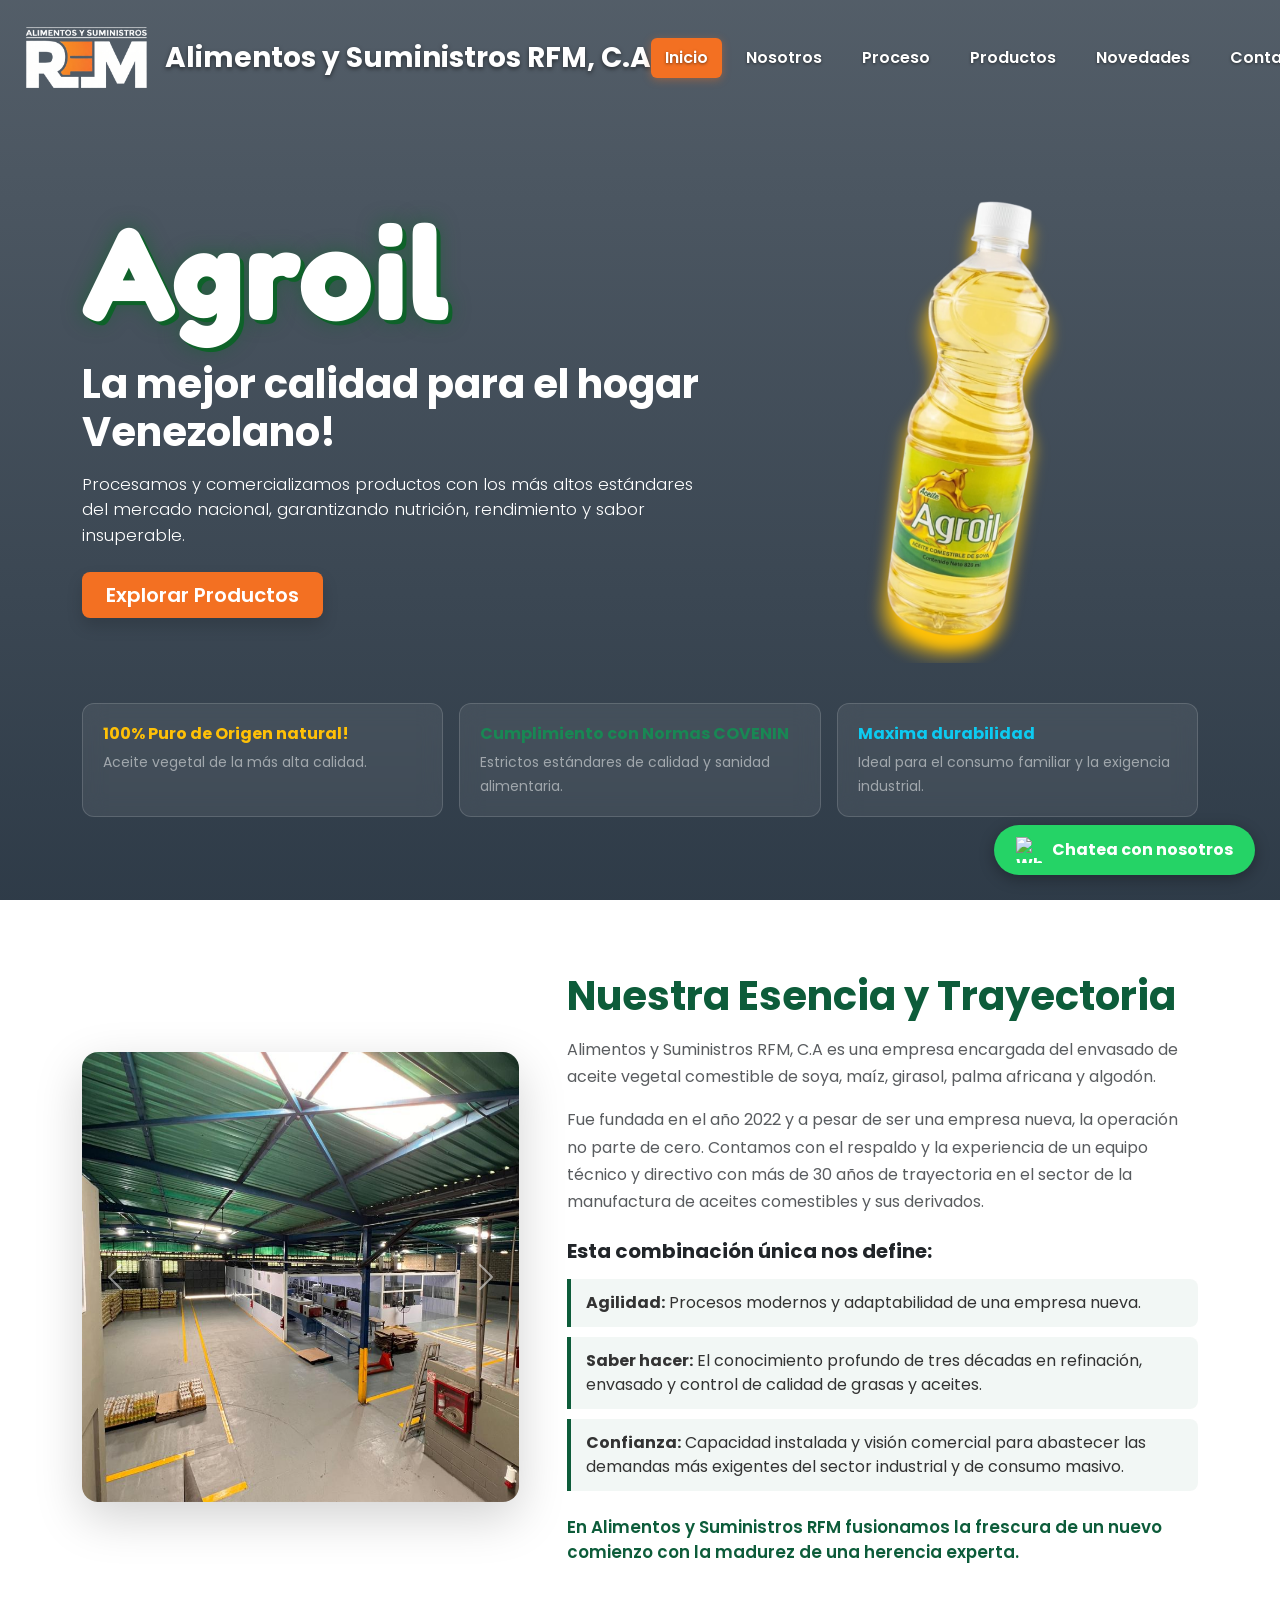
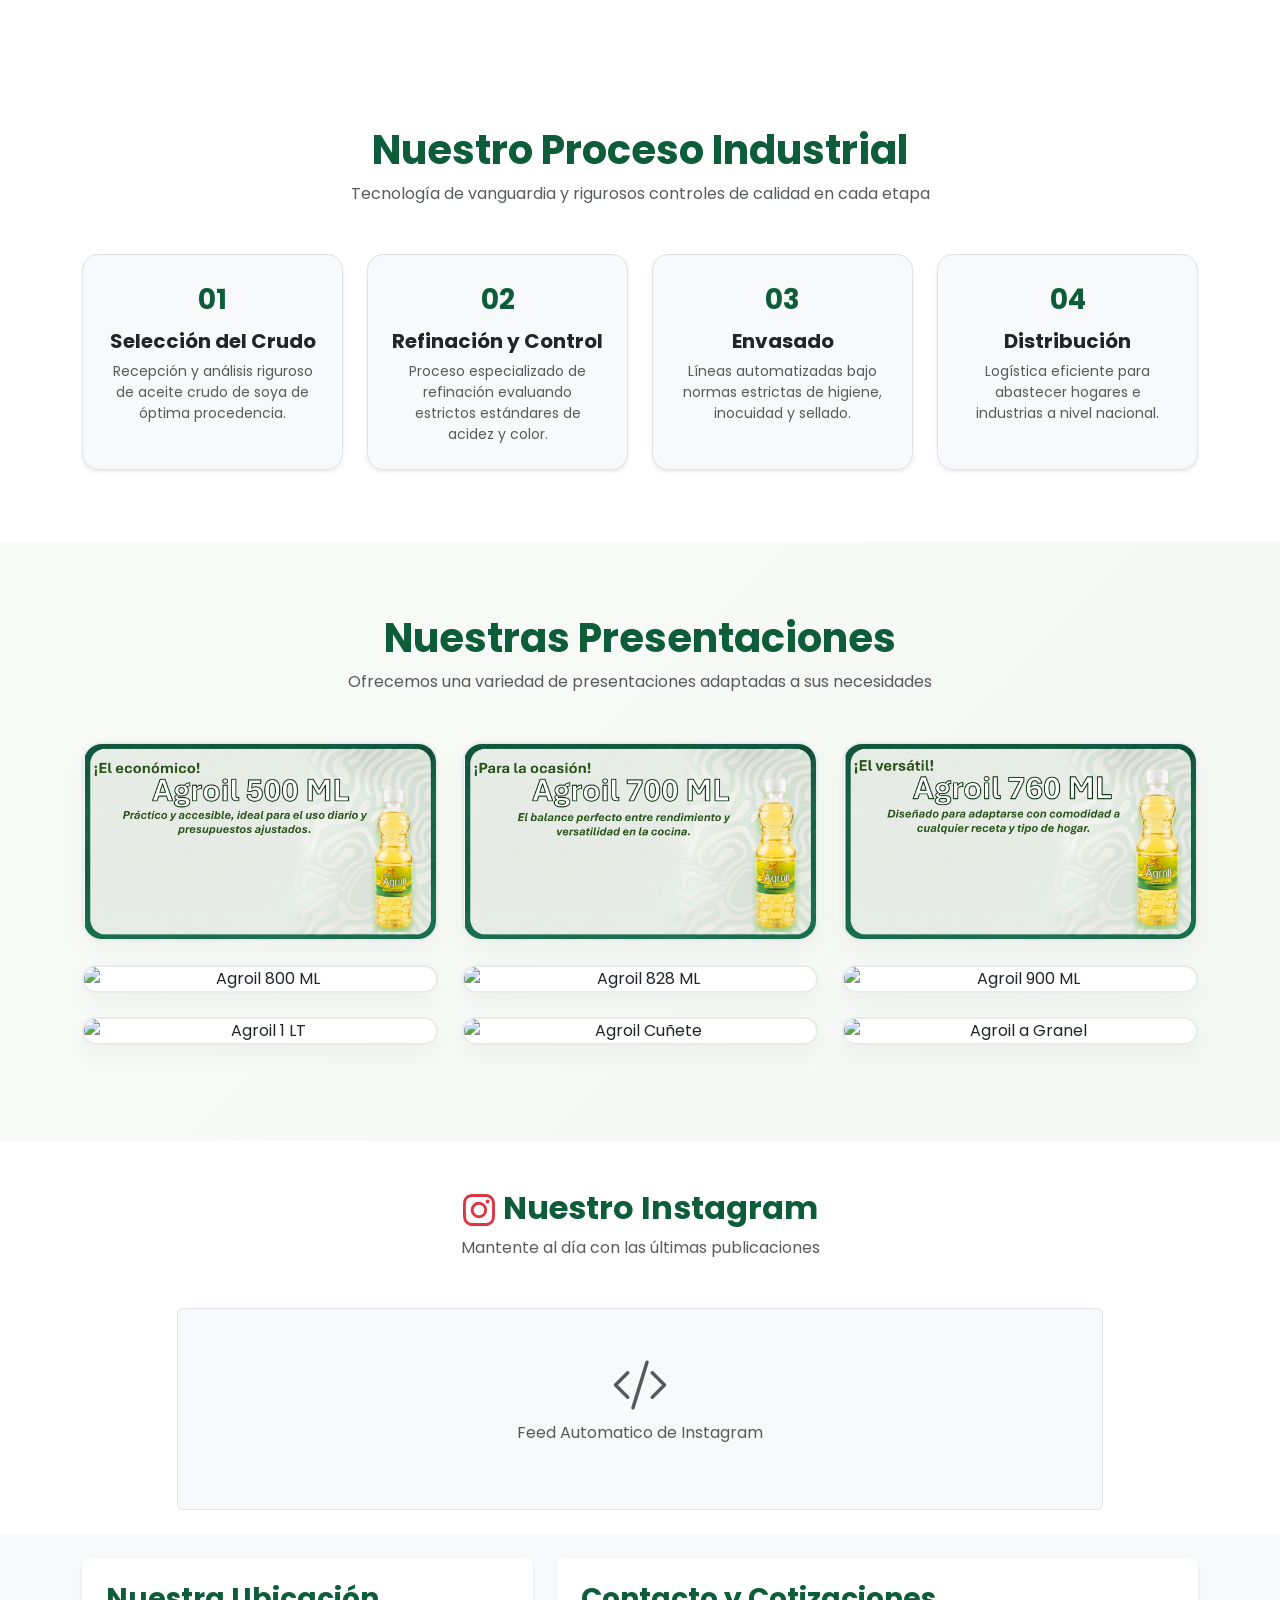
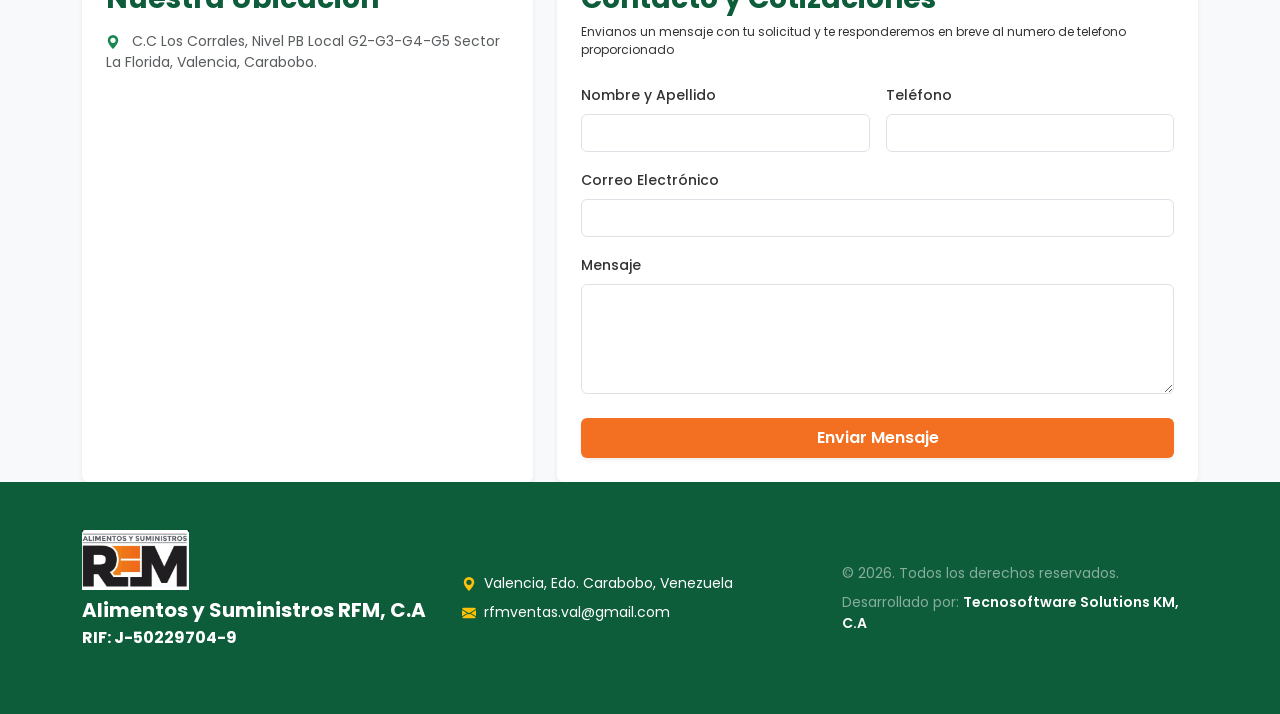
==== commit c29d2136: "Update index.html" ====
--- a/index.html
+++ b/index.html
@@ -357,5 +357,3 @@
 </body>
 
 </html>
-
-Guardalo y haz **Ctrl + F5**. ¡Con esto tu web tendrá el diseño corporativo, oscuro, translúcido y dinámico al 100%!
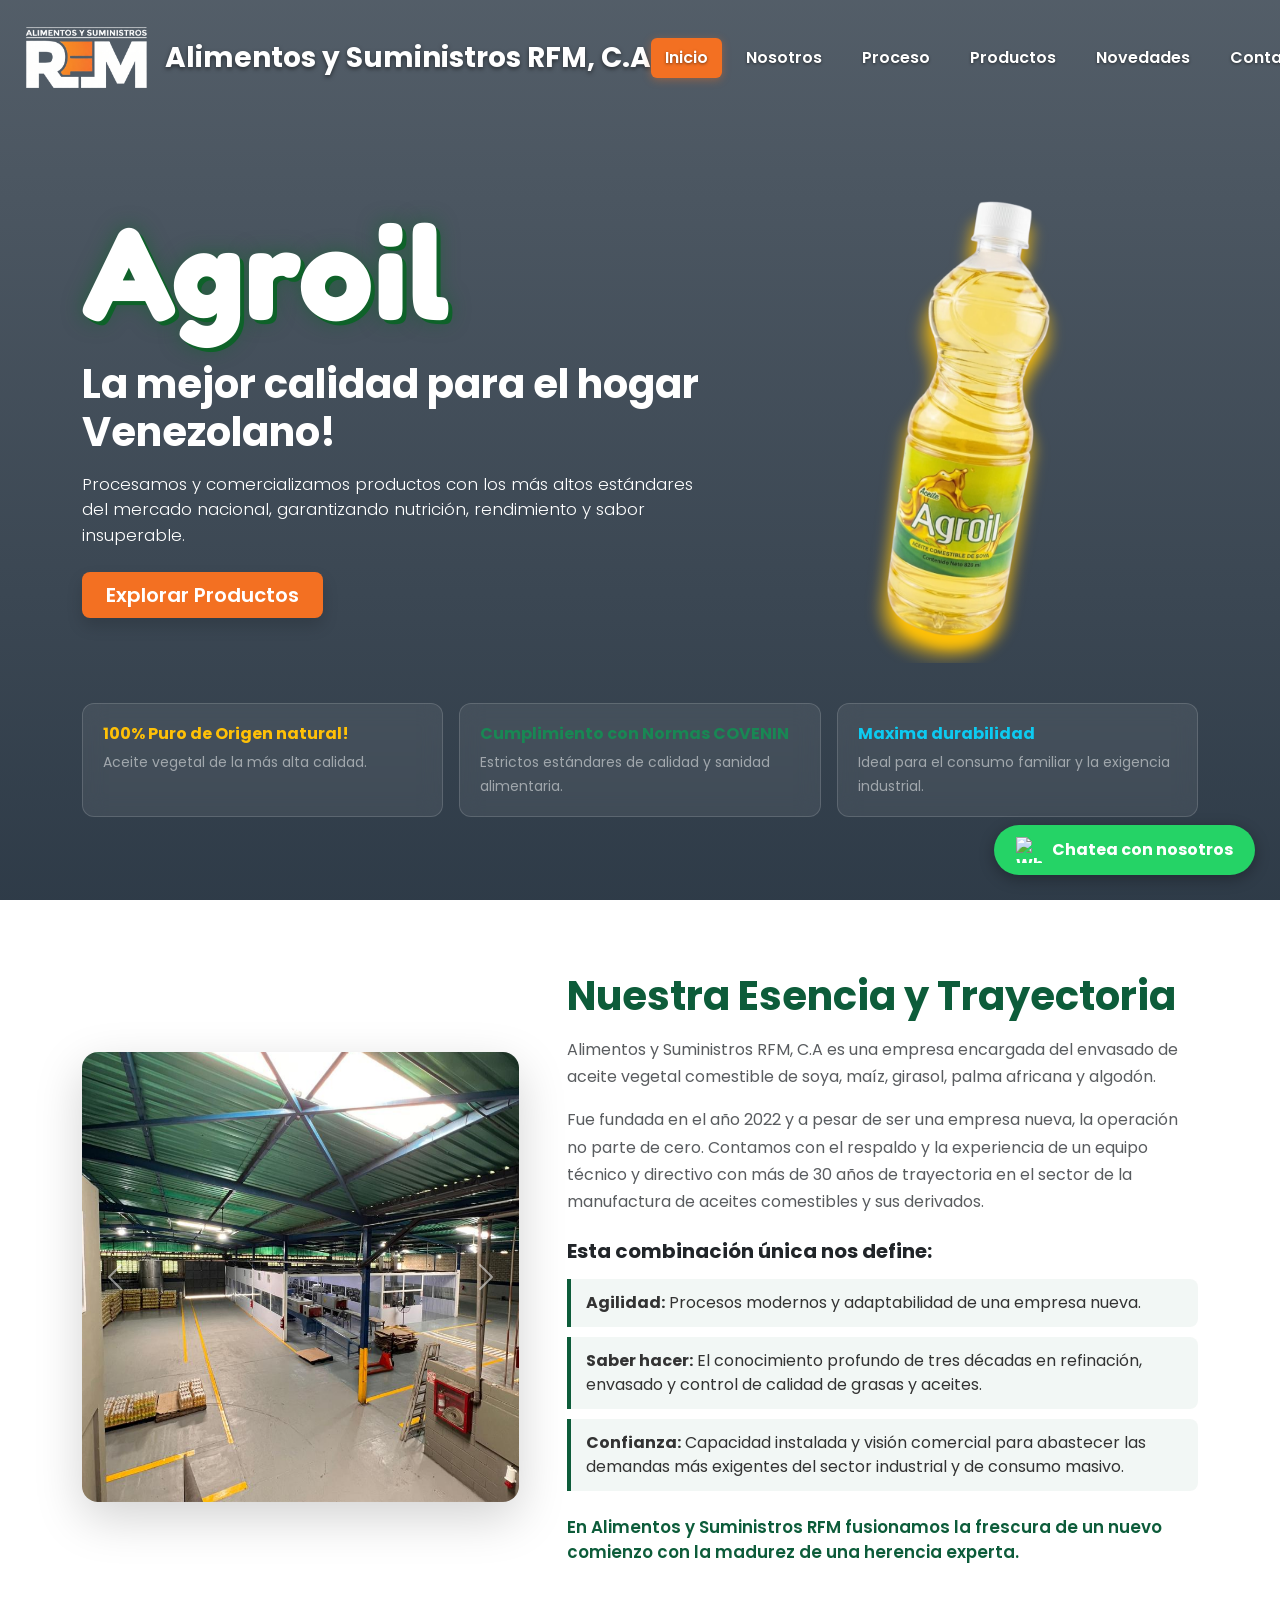
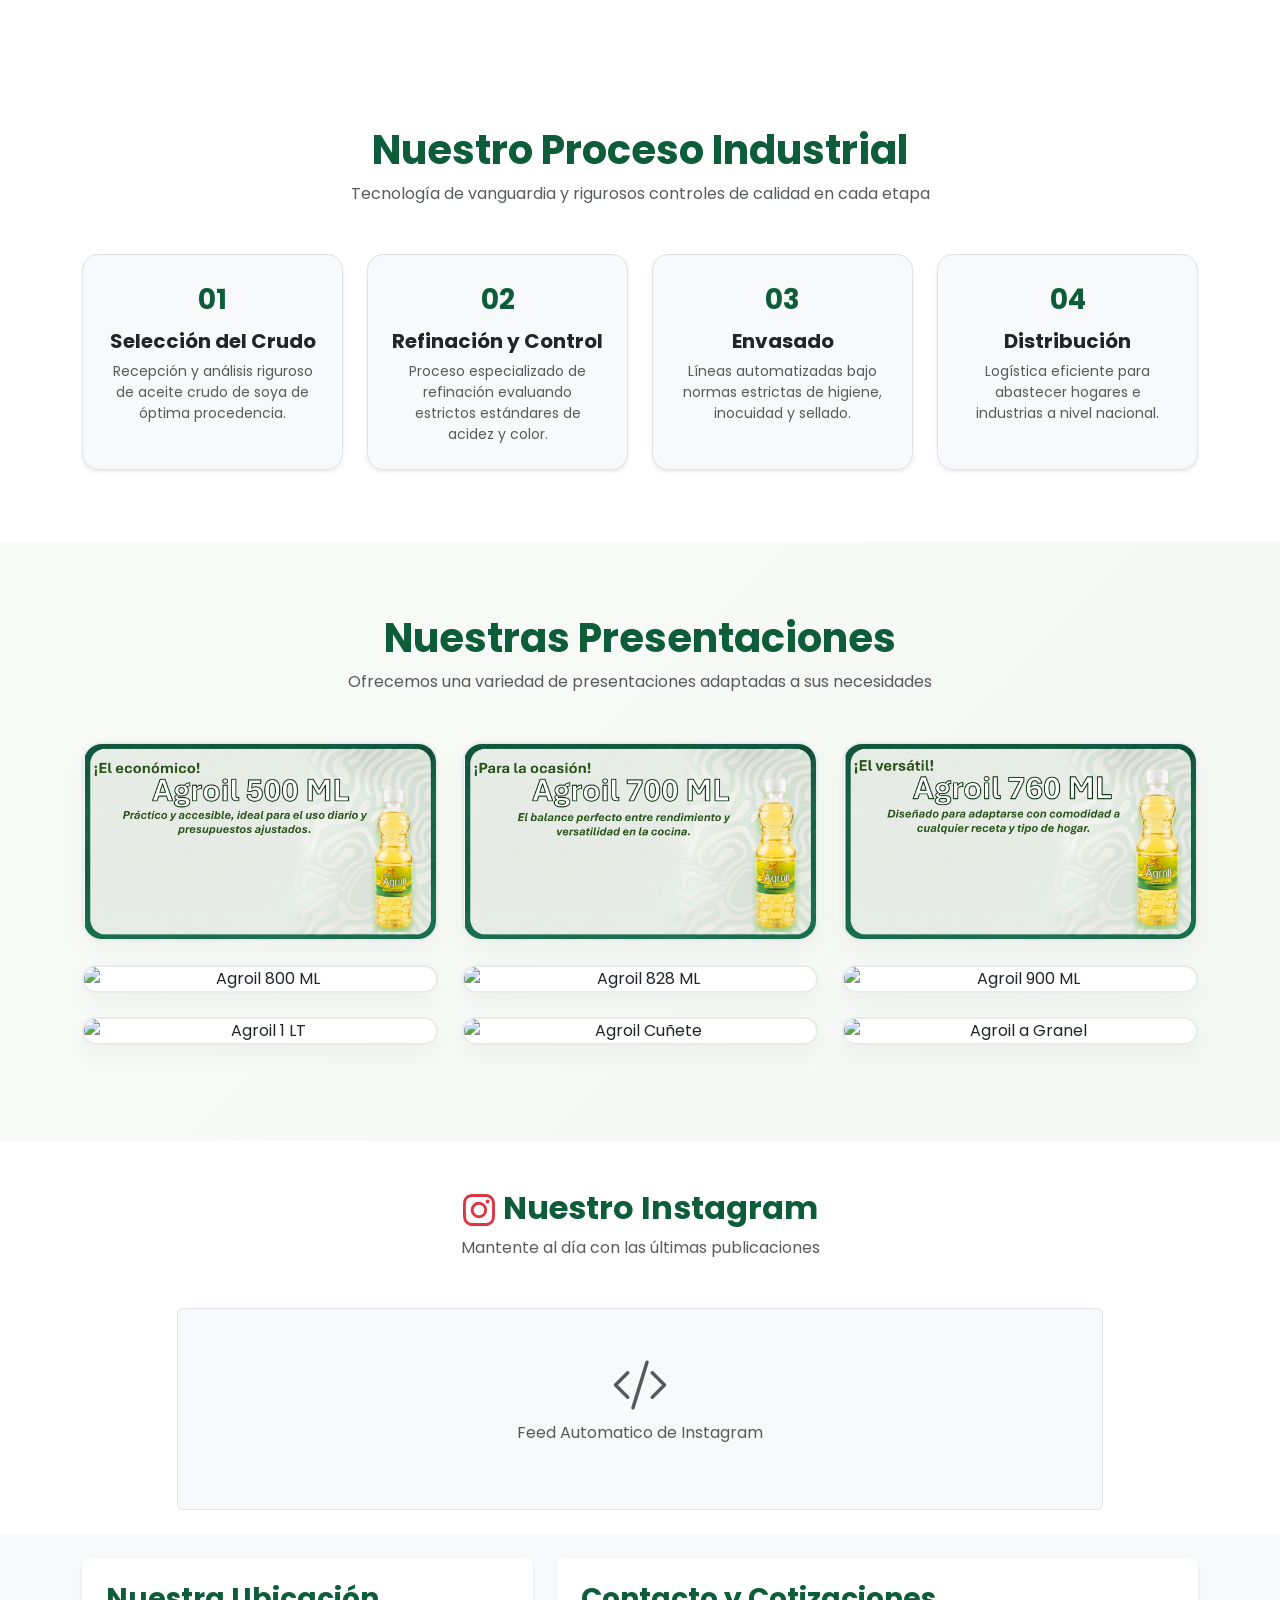
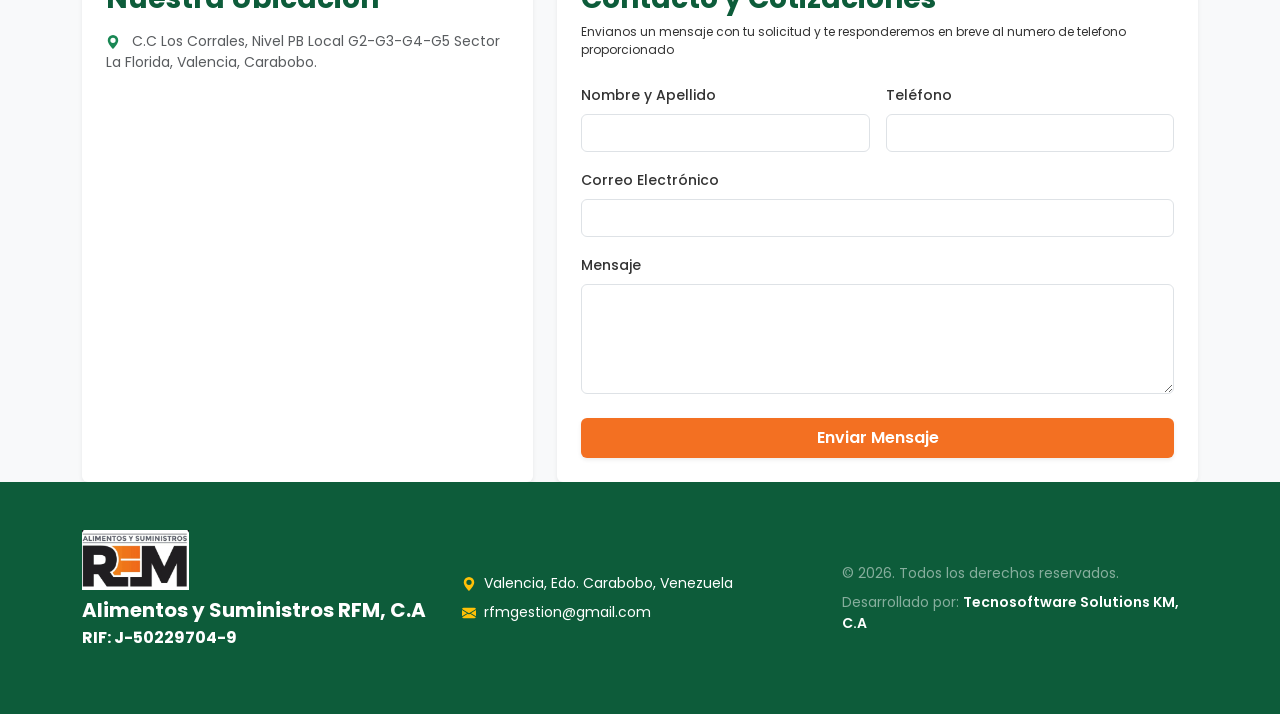
==== commit 3c5b69bc: "Update index.html" ====
--- a/index.html
+++ b/index.html
@@ -240,7 +240,7 @@
                 </div>
                 <div class="col-sm-6 col-md-4">
                     <div class="card text-center border-0 h-100 product-card-img-only">
-                        <img class="img-fluid w-100" src="assets/img/agroilgranel2.png" alt="Agroil a Granel">
+                        <img class="img-fluid w-100" src="assets/img/agroilgranel3.png" alt="Agroil a Granel">
                     </div>
                 </div>
             </div>
@@ -312,7 +312,7 @@
                         </svg> Valencia, Edo. Carabobo, Venezuela </p>
                     <p class="small d-flex justify-content-center align-items-center justify-content-md-start mb-0"><svg class="bi bi-envelope-fill text-warning me-2" xmlns="http://www.w3.org/2000/svg" width="1em" height="1em" fill="currentColor" viewBox="0 0 16 16">
                             <path d="M.05 3.555A2 2 0 0 1 2 2h12a2 2 0 0 1 1.95 1.555L8 8.414zM0 4.697v7.104l5.803-3.558zM6.761 8.83l-6.57 4.027A2 2 0 0 0 2 14h12a2 2 0 0 0 1.808-1.144l-6.57-4.027L8 9.586zm3.436-.586L16 11.801V4.697z"></path>
-                        </svg> rfmventas.val@gmail.com </p>
+                        </svg> rfmgestion@gmail.com </p>
                 </div>
                 <div class="col-md-4 text-md-start">
                     <p class="small text-white-50 mb-2">© 2026. Todos los derechos reservados.</p>
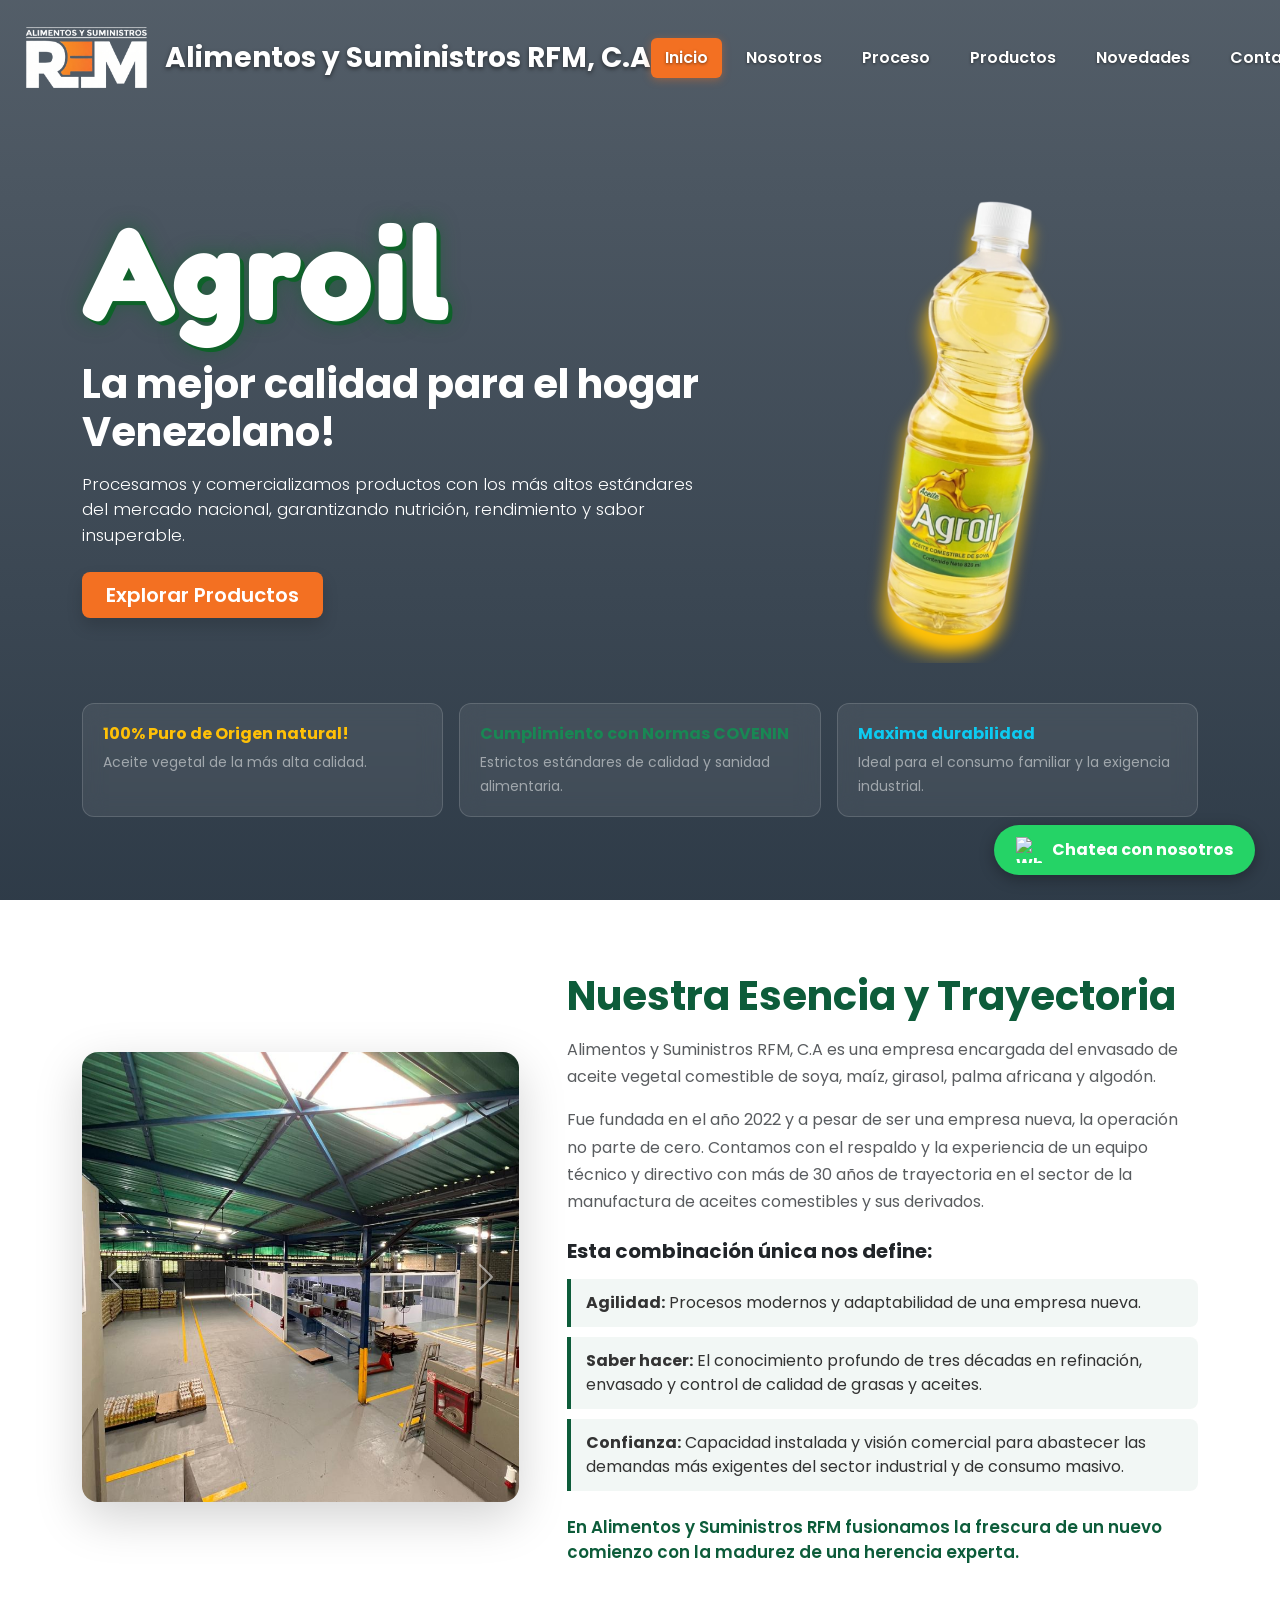
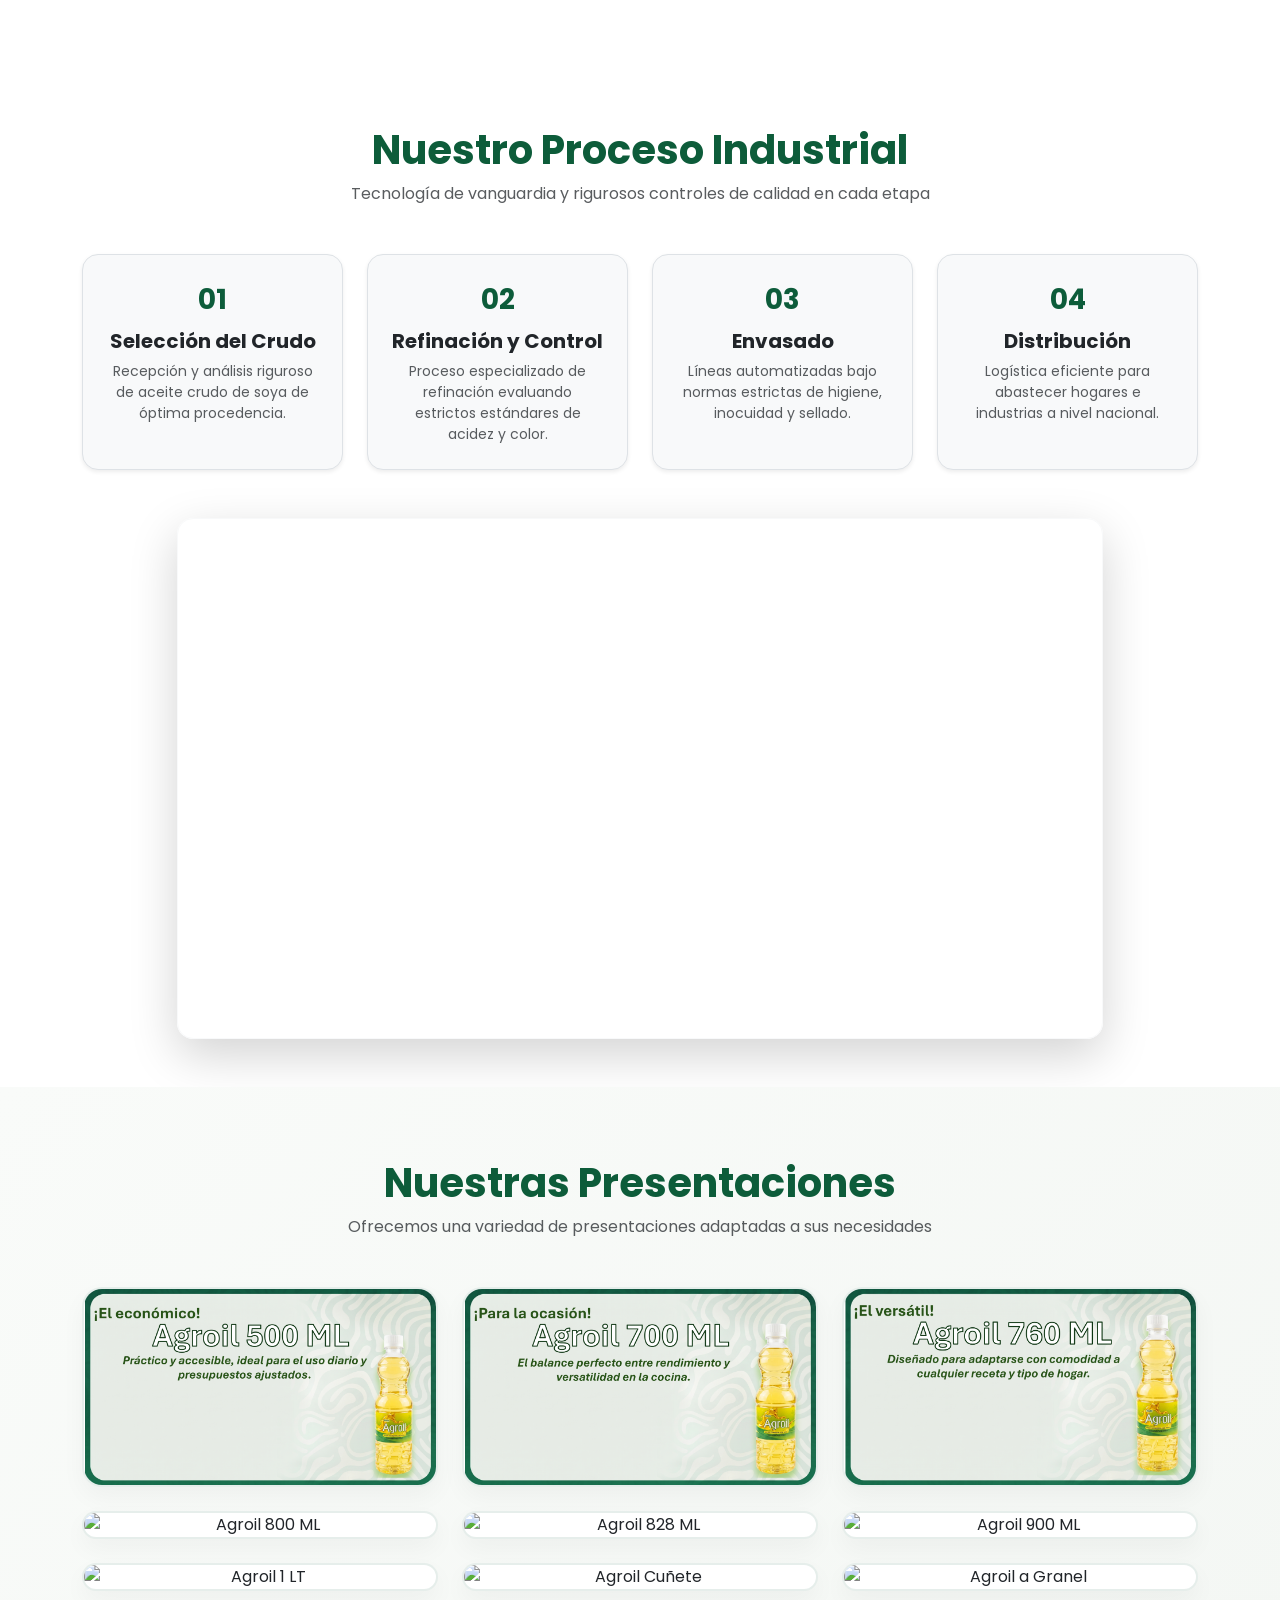
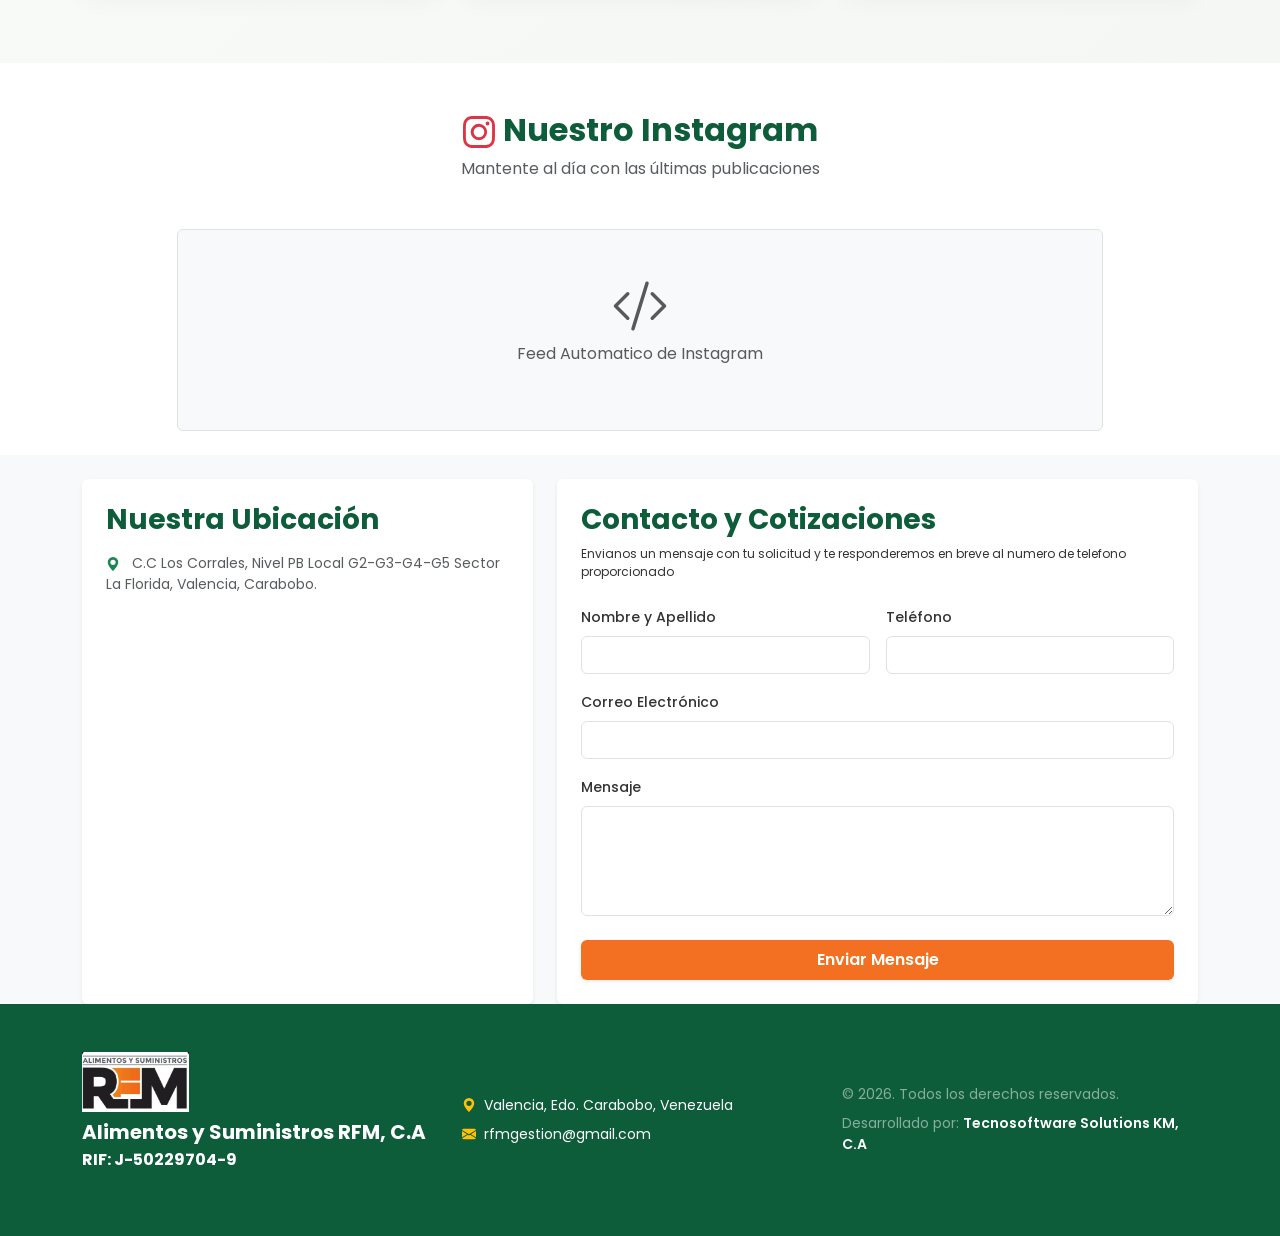
==== commit 7a31031b: "Update index.html" ====
--- a/index.html
+++ b/index.html
@@ -12,7 +12,6 @@
     <link rel="stylesheet" href="assets/css/styles.css">
 </head>
 
-<!-- EL TARGET AHORA APUNTA DIRECTAMENTE A #navbarNav PARA QUE FUNCIONE EL SCROLLSPY -->
 <body data-bs-spy="scroll" data-bs-target="#navbarNav" data-bs-offset="100" tabindex="0">
     
     <nav class="navbar navbar-expand-lg navbar-transparent" id="mainNavbar">
@@ -149,8 +148,8 @@
     </section>
 
     <!-- SECCIÓN DE PROCESO INDUSTRIAL -->
-    <section class="py-5 bg-white" id="proceso">
-        <div class="container py-4">
+    <section class="pt-5 bg-white" id="proceso">
+        <div class="container pt-4">
             <div class="text-center mb-5">
                 <h2 class="fw-bold text-primary-custom" style="font-size: 2.5rem;">Nuestro Proceso Industrial</h2>
                 <p class="text-muted">Tecnología de vanguardia y rigurosos controles de calidad en cada etapa</p>
@@ -188,6 +187,20 @@
         </div>
     </section>
 
+    <!-- VIDEO DEL PROCESO -->
+    <section class="pb-5 bg-white">
+        <div class="container mt-5">
+            <div class="row justify-content-center">
+                <div class="col-lg-10">
+                    <div class="ratio ratio-16x9 shadow-lg rounded-4 overflow-hidden border border-light">
+                        <!-- REEMPLAZA "TU_ID_DE_VIDEO" POR EL ID REAL DE TU VIDEO DE YOUTUBE -->
+                        <iframe src="https://www.youtube.com/embed/1wRxlHEQqQI?rel=0&modestbranding=1" title="Proceso Industrial RFM" allowfullscreen style="border: 0;"></iframe>
+                    </div>
+                </div>
+            </div>
+        </div>
+    </section>
+
     <!-- SECCIÓN DE PRODUCTOS -->
     <section class="bg-light py-5" id="productos">
         <div class="container py-4">
@@ -228,6 +241,10 @@
                         <img class="img-fluid w-100" src="assets/img/agroil900ml2.png" alt="Agroil 900 ML">
                     </div>
                 </div>
+            </div>
+
+            <!-- Fila 2: Las últimas 2 presentaciones centradas -->
+            <div class="row g-4 justify-content-center">
                 <div class="col-sm-6 col-md-4">
                     <div class="card text-center border-0 h-100 product-card-img-only">
                         <img class="img-fluid w-100" src="assets/img/agroil1lt2.png" alt="Agroil 1 LT">
@@ -244,6 +261,7 @@
                     </div>
                 </div>
             </div>
+        </div>
     </section>
     
     <section class="py-5" id="instagram">
